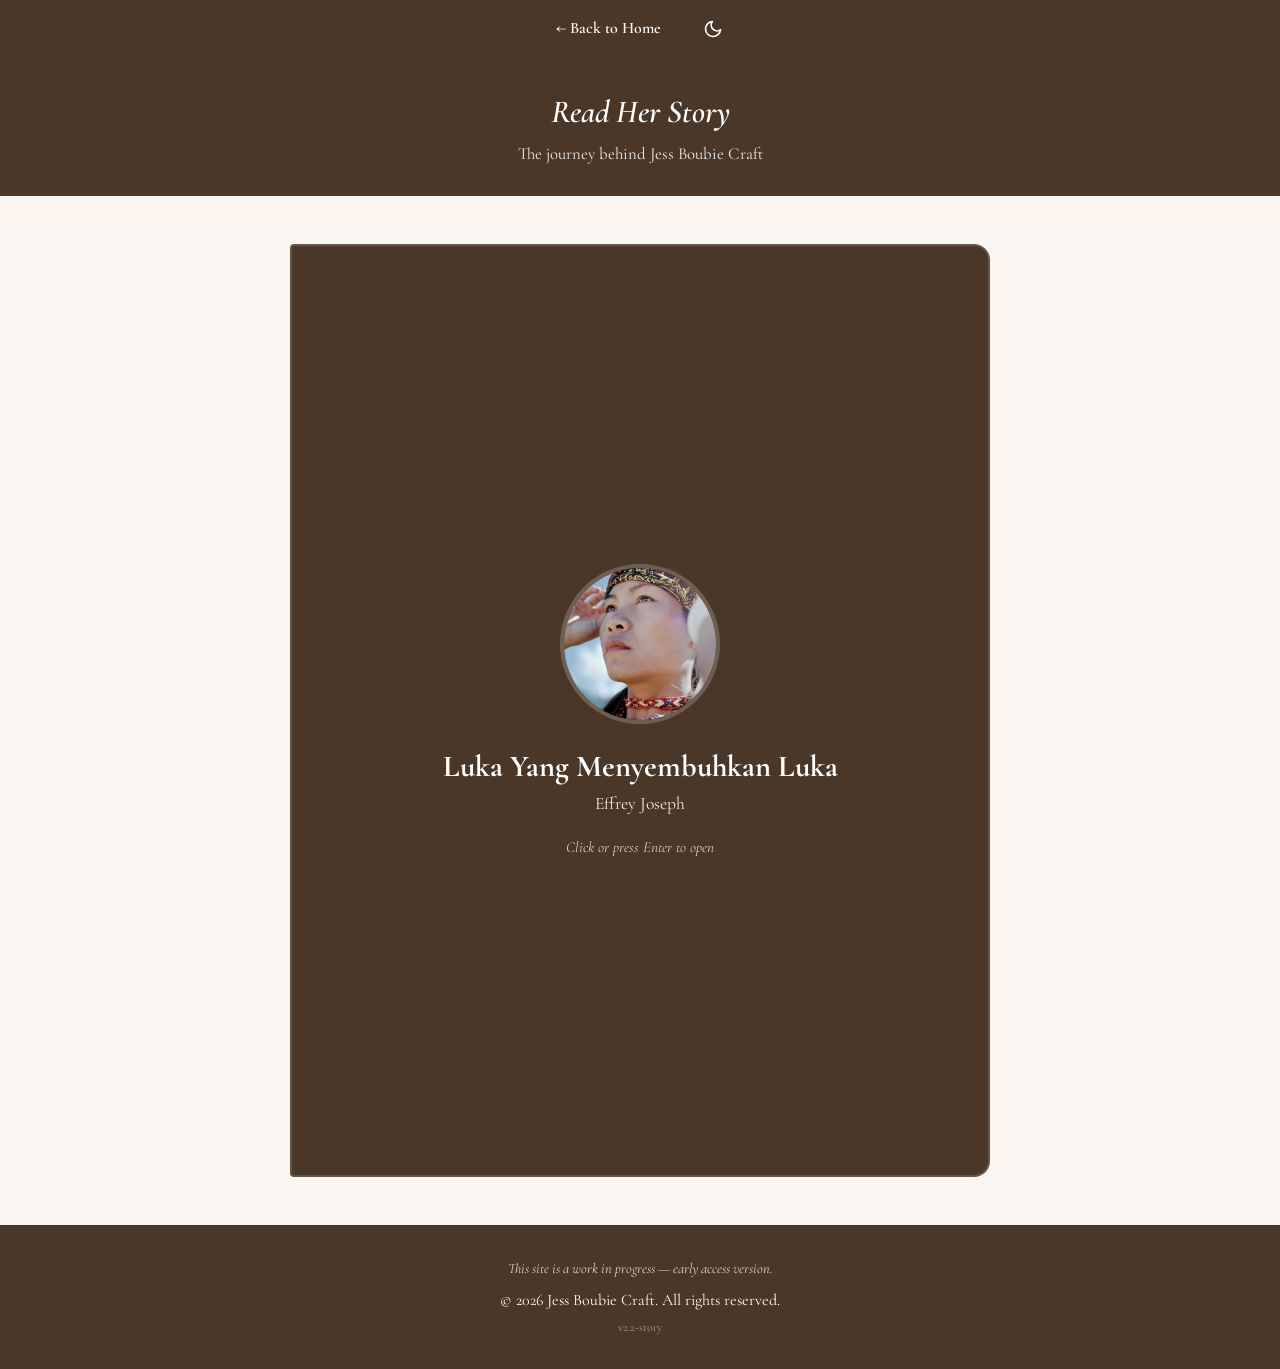
==== story.html @ 38dbed28 "v2.2 Added JBC Autobiography and improved UI (dark mode feature)" ====
<!DOCTYPE html>
<html lang="en">
<head>
    <meta charset="UTF-8">
    <meta name="viewport" content="width=device-width, initial-scale=1.0, shrink-to-fit=no">
    <meta name="description" content="Read the story behind Jess Boubie Craft.">

    <title>Read Her Story | Jess Boubie Craft</title>

    <!-- Reuse the same favicon package so the tab icon matches the main site. -->
    <link rel="icon" type="image/x-icon" href="/favicon/favicon.ico?v=2">
    <link rel="icon" type="image/png" sizes="32x32" href="/favicon/favicon-32x32.png?v=2">
    <link rel="icon" type="image/png" sizes="16x16" href="/favicon/favicon-16x16.png?v=2">
    <link rel="apple-touch-icon" sizes="180x180" href="/favicon/apple-touch-icon.png?v=2">
    <link rel="manifest" href="/favicon/site.webmanifest?v=2">

    <!-- Same font import as the homepage so typography is identical. -->
    <link rel="preconnect" href="https://fonts.googleapis.com">
    <link rel="preconnect" href="https://fonts.gstatic.com" crossorigin>
    <link href="https://fonts.googleapis.com/css2?family=Cormorant+Garamond:ital,wght@0,400;0,600;0,700;1,400&display=swap" rel="stylesheet">

    <!--
        Base site styles + page-specific styles, kept separate so this page
        only adds what it needs and doesn't bloat or risk breaking index.html.
        story.css reuses the custom properties already defined in style.css
        (--color-primary, --color-accent, --color-bg, --color-text, etc.).
    -->
    <link rel="stylesheet" href="style.css">
    <link rel="stylesheet" href="story.css">

    <!--
        Theme check runs before the page paints so users don't see a flash of
        light mode when their saved preference (or OS setting) is dark. It
        adds the .dark-mode class to <html> immediately; story.css then uses
        that class to override the color variables. The preference is stored
        only in the browser's localStorage — no server, no cookies, no
        tracking.
    -->
    <script>
        (function () {
            try {
                const saved = localStorage.getItem('jbc-theme');
                const prefersDark = window.matchMedia('(prefers-color-scheme: dark)').matches;
                if (saved === 'dark' || (!saved && prefersDark)) {
                    document.documentElement.classList.add('dark-mode');
                }
            } catch (e) {
                // If localStorage is blocked (rare), fall back to OS preference only.
                if (window.matchMedia('(prefers-color-scheme: dark)').matches) {
                    document.documentElement.classList.add('dark-mode');
                }
            }
        })();
    </script>
</head>
<body class="story-page">

    <!--
        Persistent way back to the homepage, styled consistently with the
        existing .shortcut-nav on index.html. The left arrow is a Unicode
        glyph, not an image, so it scales with the font and needs no extra
        network request.
    -->
    <nav class="shortcut-nav story-nav" aria-label="Story page navigation">
        <ul>
            <li><a href="index.html">← Back to Home</a></li>
            <!--
                Theme toggle. aria-pressed tells screen readers whether the
                button is currently "on" (dark mode active). The SVG icons
                are swapped visually by CSS based on the .dark-mode class.
            -->
            <li>
                <button class="theme-toggle" id="themeToggle" type="button" aria-label="Toggle dark mode" aria-pressed="false">
                    <svg class="icon-moon" viewBox="0 0 24 24" aria-hidden="true" focusable="false">
                        <path d="M21 12.79A9 9 0 1 1 11.21 3 7 7 0 0 0 21 12.79z" fill="none" stroke="currentColor" stroke-width="2" stroke-linecap="round" stroke-linejoin="round"/>
                    </svg>
                    <svg class="icon-sun" viewBox="0 0 24 24" aria-hidden="true" focusable="false">
                        <circle cx="12" cy="12" r="5" fill="none" stroke="currentColor" stroke-width="2"/>
                        <path d="M12 1v2m0 18v2M4.22 4.22l1.42 1.42m12.72 12.72 1.42 1.42M1 12h2m18 0h2M4.22 19.78l1.42-1.42M18.36 5.64l1.42-1.42" fill="none" stroke="currentColor" stroke-width="2" stroke-linecap="round"/>
                    </svg>
                </button>
            </li>
        </ul>
    </nav>

    <header class="story-header">
        <h1>Read Her Story</h1>
        <p>The journey behind Jess Boubie Craft</p>
    </header>

    <main class="story-main">
        <!--
            The .book-interior now contains the real autobiography manuscript
            from EFFREY.1.docx, plus a short preface. The text below the
            preface is copied verbatim and should not be edited for content.
        -->
        <div class="book-stage">
            <!--
                The .book element is the 3D "actor." Its children (cover and
                interior) are stacked on top of each other with absolute
                positioning, then the cover is rotated away in 3D space to
                reveal the interior underneath.
            -->
            <div class="book" id="book">
                <!--
                    The cover is a real <button>, not a <div> with a click
                    listener. That gives us keyboard focus, Enter/Space
                    activation, and screen-reader semantics for free. We
                    override the default browser button styling in CSS.
                -->
                <button class="book-cover" id="bookCover" type="button" aria-label="Open book and read her story">
                    <!--
                        Reusing an existing site image as a temporary cover
                        image. alt="" means the image is decorative; the
                        visible title and author text already describe what
                        this button does.
                    -->
                    <img src="images/JBC_rungkopiCover.jpg" alt="" class="book-cover__image">
                    <span class="book-cover__title">Luka Yang Menyembuhkan Luka</span>
                    <span class="book-cover__author">Effrey Joseph</span>
                    <span class="book-cover__hint">Click or press Enter to open</span>
                </button>

                <!--
                    aria-hidden="true" keeps the unread interior content out
                    of the screen-reader tab order and accessibility tree
                    until the book is opened. story.js flips this to false.
                -->
                <div class="book-interior" id="bookInterior" aria-hidden="true">
                    <!--
                        tabindex="0" lets us move focus into the reading area
                        after the cover opens, so keyboard users land directly
                        on the scrollable text instead of falling back to the
                        top of the page.
                    -->
                    <div class="book-pages" id="bookPages" tabindex="0">
                        <section class="preface">
                            <h2>Before You Begin</h2>
                            <p class="reading-time">About 20–25 minutes</p>
                            <ul class="theme-list">
                                <li>A child who never rested</li>
                                <li>Choosing herself and paying the price</li>
                                <li>Strength of the body</li>
                                <li>Healing through the hands</li>
                                <li>A small circle, a full life</li>
                            </ul>
                        </section>

                        <article class="chapter" id="chapter-1">
                            <h2 class="chapter-heading"><span class="chapter-number">1.</span> I GREW UP BEFORE I WAS READY</h2>
                            <p>I don’t remember when my childhood ended.</p>
                            <p>There was no ceremony.</p>
                            <p>No warning.</p>
                            <p>One day, I was a child.</p>
                            <p>The next, I was responsible.</p>
                            <p>I learned how to be quiet before I learned how to be carefree.</p>
                            <p>I learn how to carry before I learned how to ask.</p>
                            <p>While other children were being looked after, I was looking after children.</p>
                            <p>Small hands that needed feeding.</p>
                            <p>Small voices that needed comfort.</p>
                            <p>Needs that did not wait for me to grow.</p>
                            <p>No one called it strength.</p>
                            <p>They called it duty.</p>
                            <p>They called it family.</p>
                            <p>They called it normal.</p>
                            <p>But something inside me learned a dangerous lesson early on:</p>
                            <p>That love meant exhaustion.</p>
                            <p>That being needed meant disappearing.</p>
                            <p>I didn’t complain.</p>
                            <p>I didn’t know then that I was allowed to.</p>
                            <p>When you grow up too early, you don’t realize what you’ve lost.</p>
                            <p>You just keep moving.</p>
                            <p>I thought marriage will save me.</p>
                            <p>I thought if I gave my life to someone else, the weight might finally lift.</p>
                            <p>Instead, I met the same absence wearing a different face.</p>
                            <p>The same silence.</p>
                            <p>The same loneliness.</p>
                            <p>Only this time, I had children watching me carry it.</p>
                            <p>Trauma has a cruel way of repeating itself until you are brave enough to name it.</p>
                            <p>I had three children and a heart that was breaking quietly.</p>
                            <p>I loved them with everything I had.</p>
                            <p>I lost myself doing it.</p>
                            <p>There were days I felt like I was dissolving.</p>
                            <p>Not loudly.</p>
                            <p>Not dramatically.</p>
                            <p>Just… thinning.</p>
                            <p>I knew something was wrong:</p>
                            <p>When rest stopped feeling like rest.</p>
                            <p>When sleep didn’t heal me.</p>
                            <p>When my thoughts became heavy rooms I didn’t want to enter.</p>
                            <p>This was not the life I wanted.</p>
                            <p>And admitting that felt like betrayal.</p>
                            <p>To my family,</p>
                            <p>To my children,</p>
                            <p>To the version of myself that was taught to endure everything.</p>
                            <p>But staying was killing me slowly.</p>
                            <p>And leaving meant being judged loudly.</p>
                            <p>So I chose the quieter pain, the one that let me breathe.</p>
                            <p>People talk about choosing yourself like it’s glamorous.</p>
                            <p>Like it’s brave and shiny and applauded.</p>
                            <p>It wasn’t.</p>
                            <p>Choosing myself meant being misunderstood.</p>
                            <p>It meant being blamed.</p>
                            <p>It meant standing alone while people questioned my character instead of my wounds.</p>
                            <p>But for the first time in my life,</p>
                            <p>I listened to the voice inside me instead of silencing it to keep everyone else comfortable.</p>
                            <p>I didn’t choose an easy life, I chose a true one.</p>
                            <p>At the time,</p>
                            <p>I didn’t know where the choice would lead me.</p>
                            <p>I only knew this;</p>
                            <p>I could not survive another life that required me to disappear.</p>
                            <p>So I stepped forward,</p>
                            <p>Tired,</p>
                            <p>Afraid,</p>
                            <p>Uncertain,</p>
                            <p>Carrying my children,</p>
                            <p>And whatever was left of myself.</p>
                            <p>This is not a story about perfection.</p>
                            <p>This is a story about staying.</p>
                            <p>Staying alive,</p>
                            <p>Staying honest,</p>
                            <p>Staying long enough to discover</p>
                            <p>That even a woman who was never allowed to be a child</p>
                            <p>Can still learn how to live.</p>
                        </article>

                        <article class="chapter" id="chapter-2">
                            <h2 class="chapter-heading"><span class="chapter-number">2.</span> I THOUGHT MARRIAGE WOULD SAVE ME</h2>
                            <p>I believed that love would rescue me.</p>
                            <p>Not the dramatic kind.</p>
                            <p>Just the kind that would let me rest.</p>
                            <p>I didn’t marry because I was ready.</p>
                            <p>I married because I was tired.</p>
                            <p>Tired of carrying everything alone.</p>
                            <p>Tired of being the responsible one.</p>
                            <p>Tired of being strong without consent.</p>
                            <p>Marriage looked like relief from a distance.</p>
                            <p>A door out of responsibility.</p>
                            <p>A promise that someone else would finally stand beside me,</p>
                            <p>Instead of behind me, watching me struggle.</p>
                            <p>No one asked why I wanted to leave my old life so badly.</p>
                            <p>They only congratulated me for choosing a new one.</p>
                            <p>I didn’t know then that you can change locations</p>
                            <p>And still bring your wounds with you.</p>
                            <p>The abandonment didn’t arrive loudly.</p>
                            <p>It slipped in quietly,</p>
                            <p>The way it always had.</p>
                            <p>It was in the silences,</p>
                            <p>In the absence of support,</p>
                            <p>In the way my needs became inconvenient.</p>
                            <p>Different situation,</p>
                            <p>Same feeling.</p>
                            <p>Trauma has a memory.</p>
                            <p>It recognized patterns faster than the mind does.</p>
                            <p>I tried harder,</p>
                            <p>Loved deeper,</p>
                            <p>Shrank myself again.</p>
                            <p>Because that’s what I had learned love required.</p>
                            <p>When my children came into my life,</p>
                            <p>They became my reason to endure everything.</p>
                            <p>I loved them with devotion that terrified me,</p>
                            <p>I poured myself into motherhood</p>
                            <p>Because it felt like the only place I was unquestionably needed.</p>
                            <p>But love alone does not heal exhaustion.</p>
                            <p>And sacrifice does not erase pain.</p>
                            <p>Some nights, when everyone was asleep,</p>
                            <p>I sat in the dark and wondered</p>
                            <p>When I stopped recognizing myself.</p>
                            <p>I wasn’t unhappy all the time.</p>
                            <p>That’s what made it confusing.</p>
                            <p>I laughed.</p>
                            <p>I functioned.</p>
                            <p>I survived.</p>
                            <p>But inside, something was unraveling slowly.</p>
                            <p>I told myself I was lucky.</p>
                            <p>Others had it worse.</p>
                            <p>I should be grateful.</p>
                            <p>That voice, the one that minimizes pain, sounds a lot like wisdom</p>
                            <p>Until it cost you your sanity.</p>
                            <p>My body started speaking when my mouth wouldn’t,</p>
                            <p>Tension,</p>
                            <p>Restlessness,</p>
                            <p>A mind that never stopped running.</p>
                            <p>I began to realize that staying was teaching my kids the same lesson I was taught;</p>
                            <p>That love means endurance,</p>
                            <p>That women bend,</p>
                            <p>That silence is safer than truth.</p>
                            <p>That realization scared me more than leaving ever could.</p>
                            <p>Asking for a divorce felt like standing in court without a defense.</p>
                            <p>People didn’t ask if I was okay.</p>
                            <p>They asked why I couldn’t try harder.</p>
                            <p>They didn’t ask what I had endured,</p>
                            <p>They asked why I was breaking the family.</p>
                            <p>I carried shame like a second skin.</p>
                            <p>I carried fear like a shadow.</p>
                            <p>But beneath it all, there was something else,</p>
                            <p>Relief.</p>
                            <p>Not happiness,</p>
                            <p>Not confidence,</p>
                            <p>Just the smallest space to breathe.</p>
                            <p>I didn’t leave because I stopped loving,</p>
                            <p>I left because I was disappearing.</p>
                            <p>And this time, I refused to vanish quietly.</p>
                            <p>I took my children,</p>
                            <p>I took my fear,</p>
                            <p>I took whatever courage I could gather.</p>
                            <p>I walked away without applause,</p>
                            <p>Without understanding,</p>
                            <p>Without certainty.</p>
                            <p>But for the first time in my life,</p>
                            <p>I walked toward myself.</p>
                        </article>

                        <article class="chapter" id="chapter-3">
                            <h2 class="chapter-heading"><span class="chapter-number">3.</span> WORKING UNTIL I DISAPPEARED</h2>
                            <p>Leaving did not make life easier,</p>
                            <p>It made it louder.</p>
                            <p>Suddenly, everything had a price.</p>
                            <p>Rent,</p>
                            <p>Food,</p>
                            <p>School,</p>
                            <p>Time.</p>
                            <p>I took any work I could find,</p>
                            <p>Work that didn’t care how tired I was,</p>
                            <p>Work that didn’t ask how much I was already carrying.</p>
                            <p>Some days I worked so hard,</p>
                            <p>I forgot what I was working toward.</p>
                            <p>I told myself this was temporary.</p>
                            <p>That if I just pushed a little longer,</p>
                            <p>Things would stabilize.</p>
                            <p>But survival has a way of expanding until it takes over your entire life.</p>
                            <p>Burnout didn’t announce itself.</p>
                            <p>It crept in.</p>
                            <p>I was always exhausted.</p>
                            <p>Even on days I wasn’t moving.</p>
                            <p>My body felt heavy.</p>
                            <p>My thoughts felt brittle.</p>
                            <p>There was no room for rest,</p>
                            <p>Because rest didn’t pay the bills.</p>
                            <p>I learned how to smile while breaking.</p>
                            <p>How to nod while being judged.</p>
                            <p>How to swallow anger because I couldn’t afford conflict.</p>
                            <p>My family didn’t see a woman trying to survive.</p>
                            <p>They saw a woman who made the wrong choice.</p>
                            <p>They asked why I couldn’t endure more.</p>
                            <p>Why I couldn’t think of the children first.</p>
                            <p>Why I chose hardship over ‘’stability’’.</p>
                            <p>They didn’t ask how much of myself I had already lost.</p>
                            <p>When you grow up being responsible for everyone,</p>
                            <p>People forget you are allowed to need help too.</p>
                            <p>There were nights I lay awake</p>
                            <p>Calculating how many hours of sleep I could sacrifice without falling apart the next day.</p>
                            <p>I worried constantly.</p>
                            <p>About money,</p>
                            <p>About my children,</p>
                            <p>About whether I had ruined everything.</p>
                            <p>But even in the middle of exhaustion,</p>
                            <p>There was something different this time.</p>
                            <p>I wasn’t numb.</p>
                            <p>I was afraid but I was present.</p>
                            <p>I began to understand something painful and freeing.</p>
                            <p>Not everyone wants you to heal.</p>
                            <p>Some people prefer the version of you that stayed silent</p>
                            <p>And carried everything.</p>
                            <p>I watched people disappear from my life the moment things stopped being easy.</p>
                            <p>No messages.</p>
                            <p>No check-ins.</p>
                            <p>No questions.</p>
                            <p>Their absence hurt.</p>
                            <p>But it also clarified things.</p>
                            <p>I didn’t have the luxury of collapsing.</p>
                            <p>I had three children watching me learn how to stand.</p>
                            <p>So I kept going.</p>
                            <p>Not because I was strong</p>
                            <p>But because stopping wasn’t an option.</p>
                            <p>I didn’t know it then,</p>
                            <p>But this was the chapter where endurance slowly began to transform into intention.</p>
                            <p>Where survival started asking a question;</p>
                            <p>What if there is more than this?</p>
                        </article>

                        <article class="chapter" id="chapter-4">
                            <h2 class="chapter-heading"><span class="chapter-number">4.</span> I STARTED RUNNING WITHOUT KNOWING WHY</h2>
                            <p>I didn’t start running because I loved it.</p>
                            <p>I started running because I needed somewhere to put the restlessness.</p>
                            <p>My mind never stopped.</p>
                            <p>Even when my body was still,</p>
                            <p>My thoughts were already sprinting ahead,</p>
                            <p>Worrying,</p>
                            <p>Replaying,</p>
                            <p>Preparing for impact.</p>
                            <p>Running gave the noise a direction.</p>
                            <p>At first, I only ran short distances.</p>
                            <p>My lungs burned.</p>
                            <p>My legs protested.</p>
                            <p>My body reminded me that I was not an athlete.</p>
                            <p>But I wasn’t trying to become one.</p>
                            <p>I was trying to survive my own head.</p>
                            <p>Ten years ago today, I signed up for my very first marathon.</p>
                            <p>Not because I believed I could finish it,</p>
                            <p>But because I needed to prove something to myself.</p>
                            <p>Every step felt like a negotiation.</p>
                            <p>With pain.</p>
                            <p>With doubt.</p>
                            <p>With the voice that told me I should stop.</p>
                            <p>I didn’t stop.</p>
                            <p>Crossing the finish line didn’t feel like victory.</p>
                            <p>It felt like relief.</p>
                            <p>For the first time in a long while,</p>
                            <p>I had evidence</p>
                            <p>That I could endure something</p>
                            <p>And come out the other side intact.</p>
                            <p>I kept signing up for races,</p>
                            <p>One after another.</p>
                            <p>Marathons became my language,</p>
                            <p>A way to say I’m still here,</p>
                            <p>Without explaining anything.</p>
                            <p>People began to notice.</p>
                            <p>They called me disciplined.</p>
                            <p>Strong.</p>
                            <p>Inspiring.</p>
                            <p>I nodded and smiled.</p>
                            <p>But inside I know the truth.</p>
                            <p>I was running away from silence.</p>
                            <p>Eventually, I pushed further.</p>
                            <p>Longer distances.</p>
                            <p>Harder terrains.</p>
                            <p>Ultra marathons taught me what exhaustion really meant.</p>
                            <p>They stripped everything unnecessary away</p>
                            <p>Until only breath,</p>
                            <p>Movement,</p>
                            <p>And will remained.</p>
                            <p>I ran across Asia,</p>
                            <p>Different countries,</p>
                            <p>Different landscapes,</p>
                            <p>The same questions followed me everywhere.</p>
                            <p>How far is far enough?</p>
                            <p>How long can you outrun yourself?</p>
                            <p>Four years into running,</p>
                            <p>My body was stronger than it had ever been.</p>
                            <p>My mind was not.</p>
                            <p>The races stopped giving me peace.</p>
                            <p>The finish lines felt emptier.</p>
                            <p>Running had saved me once.</p>
                            <p>But it was no longer enough.</p>
                            <p>I had mistaken endurance for healing.</p>
                            <p>And for the first time,</p>
                            <p>I allowed myself to admit it.</p>
                            <p>I wasn’t searching for strength anymore.</p>
                            <p>I was searching for stillness.</p>
                            <p>I didn’t quit running.</p>
                            <p>I just stopped expecting it to fix me.</p>
                            <p>Something else was waiting.</p>
                            <p>I didn’t know it yet.</p>
                            <p>But life has a way of guiding you</p>
                            <p>To the exact place your healing needs to begin,</p>
                            <p>Even when you arrived by accident.</p>
                            <p>Next in real life came the moment where everything went quiet.</p>
                        </article>

                        <article class="chapter" id="chapter-5">
                            <h2 class="chapter-heading"><span class="chapter-number">5.</span> THE DAY THE NOISE STOPPED</h2>
                            <p>I didn’t find copper.</p>
                            <p>I stumbled into it.</p>
                            <p>In 2018,</p>
                            <p>During a moment of scrolling without intention,</p>
                            <p>I came across a local page.</p>
                            <p>An artisan.</p>
                            <p>Copper works.</p>
                            <p>Hands shaping metal into something alive.</p>
                            <p>I didn’t know why I stopped.</p>
                            <p>I just did.</p>
                            <p>Something in me leaned closer.</p>
                            <p>I reached out to him without a plan.</p>
                            <p>Without confidence.</p>
                            <p>Just curiosity wrapped in courage.</p>
                            <p>He said no.</p>
                            <p>He wasn’t taking trainees.</p>
                            <p>He didn’t have the time.</p>
                            <p>The space.</p>
                            <p>The capacity.</p>
                            <p>I understood.</p>
                            <p>Or at least I pretended to.</p>
                            <p>But something wouldn’t let me walk away.</p>
                            <p>So I kept asking questions.</p>
                            <p>About copper.</p>
                            <p>About tools.</p>
                            <p>About process.</p>
                            <p>I didn’t ask to be taken again.</p>
                            <p>I asked to learn.</p>
                            <p>Weeks passed.</p>
                            <p>Then months.</p>
                            <p>Three months of persistence,</p>
                            <p>Quiet, respectful, unwavering.</p>
                            <p>One day he invited me to his studio.</p>
                            <p>The first time I stepped inside,</p>
                            <p>it smelled like heat and history.</p>
                            <p>Copper lay waiting,</p>
                            <p>Raw, unshaped, honest.</p>
                            <p>He handed me a hammer.</p>
                            <p>When metal meets metal, it makes a sound that can’t be ignored.</p>
                            <p>The moment I struck copper for the first time,</p>
                            <p>Something extraordinary happened.</p>
                            <p>The noise in my head stopped.</p>
                            <p>No racing thoughts.</p>
                            <p>No rehearsed worries.</p>
                            <p>No echoes of judgment.</p>
                            <p>Just rhythm.</p>
                            <p>Pressure.</p>
                            <p>Presence.</p>
                            <p>I didn’t cry,</p>
                            <p>I didn’t smile.</p>
                            <p>I breathed.</p>
                            <p>I didn’t realize how loud my mind had been</p>
                            <p>Until it finally went silent.</p>
                            <p>Working with copper demanded everything from me,</p>
                            <p>My hands,</p>
                            <p>My attention,</p>
                            <p>My patience.</p>
                            <p>There was no space to dissociate.</p>
                            <p>No room to escape.</p>
                            <p>Only now.</p>
                            <p>Only here.</p>
                            <p>Copper didn’t care about my past.</p>
                            <p>It responded only to intention.</p>
                            <p>Too much force, it resisted.</p>
                            <p>Too little, it remained unchanged.</p>
                            <p>I learned to listen.</p>
                            <p>To adjust.</p>
                            <p>To respect the material</p>
                            <p>Instead of trying to dominate it.</p>
                            <p>In ways I couldn’t yet explain,</p>
                            <p>Copper was teaching me how to treat myself.</p>
                            <p>I didn’t know then that I was stepping into something rare.</p>
                            <p>Bornean copper bracelets carry history.</p>
                            <p>They are not trends.</p>
                            <p>They are lineage.</p>
                            <p>At that time, there were only five makers left in the state.</p>
                            <p>I became the only woman among them.</p>
                            <p>Not because I set out to be different,</p>
                            <p>But because I stayed.</p>
                            <p>Copper became my therapy.</p>
                            <p>My meditation.</p>
                            <p>My anchor.</p>
                            <p>I didn’t need to run anymore to feel strong.</p>
                            <p>I didn’t need to prove anything.</p>
                            <p>For the first time,</p>
                            <p>My hands were doing the healing my mind could not.</p>
                            <p>I started making jewelry with intention.</p>
                            <p>Every piece carried a story.</p>
                            <p>Not always mine,</p>
                            <p>But always human.</p>
                            <p>Pain.</p>
                            <p>Survival.</p>
                            <p>Hope.</p>
                            <p>Quiet strength.</p>
                            <p>Love.</p>
                            <p>I posted them online,</p>
                            <p>Along with the stories behind them.</p>
                            <p>And people began to respond.</p>
                            <p>They bought my work.</p>
                            <p>At first, I wondered if it was pity.</p>
                            <p>If they felt sorry for me.</p>
                            <p>That thought lingered longer than I’d like to admit.</p>
                            <p>But over time, I learned something important;</p>
                            <p>People weren’t buying my pain.</p>
                            <p>They were recognizing their own.</p>
                            <p>Copper gave them permission to feel.</p>
                            <p>And in doing so,</p>
                            <p>It was giving me permission to heal.</p>
                            <p>Not completely,</p>
                            <p>Not neatly,</p>
                            <p>But honestly.</p>
                            <p>I was no longer running away.</p>
                            <p>I was finally standing still.</p>
                        </article>

                        <article class="chapter" id="chapter-6">
                            <h2 class="chapter-heading"><span class="chapter-number">6.</span> WHEN PEOPLE SHOW THEIR TRUE COLOUR</h2>
                            <p>Loss doesn’t always come from death.</p>
                            <p>Sometimes it comes from silence.</p>
                            <p>I noticed it slowly.</p>
                            <p>The way messages stopped arriving.</p>
                            <p>The way concern faded once my struggle stopped being temporary.</p>
                            <p>People are generous when hope looks quick.</p>
                            <p>They are quiet when it doesn’t.</p>
                            <p>When life was hard but still familiar,</p>
                            <p>They stayed.</p>
                            <p>When it became inconvenient,</p>
                            <p>They disappeared.</p>
                            <p>No one tells you this part.</p>
                            <p>That choosing yourself may cost you</p>
                            <p>The very people who praised your strength.</p>
                            <p>They liked me better when I was enduring quietly.</p>
                            <p>When I needed nothing.</p>
                            <p>When I didn’t disrupt the image they had of me.</p>
                            <p>But survival made me honest.</p>
                            <p>And honesty made them uncomfortable.</p>
                            <p>I didn’t announce my pain.</p>
                            <p>I didn’t beg for understanding.</p>
                            <p>I just noticed who stopped seeing me.</p>
                            <p>Who looked away.</p>
                            <p>Who changed the subject.</p>
                            <p>Who pretended not to notice</p>
                            <p>That I was holding my life together with effort and will.</p>
                            <p>That hurt more than I expected.</p>
                            <p>Not because I needed everyone,</p>
                            <p>But because I had once believed they would stay.</p>
                            <p>There is a special kind of grief</p>
                            <p>In realizing your presence was conditional.</p>
                            <p>That you were loved only when you were manageable.</p>
                            <p>Only when your strength benefited others.</p>
                            <p>At first, I blamed myself.</p>
                            <p>Maybe I asked for too much.</p>
                            <p>Maybe I expected too much.</p>
                            <p>Maybe I should have been quieter.</p>
                            <p>But healing has a way of sharpening your vision.</p>
                            <p>I began to see that some people weren’t leaving because I changed,</p>
                            <p>They were leaving because I stopped carrying them too.</p>
                            <p>Letting go wasn’t dramatic.</p>
                            <p>It was necessary.</p>
                            <p>I stopped explaining myself.</p>
                            <p>Stopped justifying my choices.</p>
                            <p>Stopped shrinking to make others comfortable.</p>
                            <p>I didn’t burn bridges.</p>
                            <p>I simply stopped crossing them alone.</p>
                            <p>My circle became smaller.</p>
                            <p>Painfully small at times.</p>
                            <p>But something unexpected happened in the quiet.</p>
                            <p>The people who remained,</p>
                            <p>They stayed without needing me to perform strength.</p>
                            <p>They listened without fixing.</p>
                            <p>They respected my boundaries.</p>
                            <p>They saw me, not just my endurance.</p>
                            <p>A small circle doesn’t mean a lonely life.</p>
                            <p>It means a life without constant defense.</p>
                            <p>I learned that peace often arrives</p>
                            <p>Only after you remove what keeps disturbing it.</p>
                            <p>I didn’t lose everyone.</p>
                            <p>I lost the wrong one.</p>
                            <p>And in that loss,</p>
                            <p>I gained space.</p>
                            <p>Space to breathe,</p>
                            <p>Space to heal.</p>
                            <p>Space to become someone who no longer apologizes for surviving.</p>
                            <p>This chapter is not about bitterness.</p>
                            <p>It’s about clarity.</p>
                            <p>About learning that not everyone who walks with you is meant to walk with you through everything.</p>
                            <p>And that is not failure.</p>
                            <p>That is wisdom earned the hard way.</p>
                        </article>

                        <article class="chapter" id="chapter-7">
                            <h2 class="chapter-heading"><span class="chapter-number">7.</span> EVERY PIECE HOLDS A STORY</h2>
                            <p>When people started buying my work,</p>
                            <p>I didn’t celebrate right away.</p>
                            <p>I questioned it.</p>
                            <p>I wondered what they were really paying for.</p>
                            <p>Was it the copper?</p>
                            <p>The craftsmanship?</p>
                            <p>Or the story attached to it?</p>
                            <p>There were moments I feared my pain had become a product.</p>
                            <p>That people were supporting me out of sympathy,</p>
                            <p>Not respect.</p>
                            <p>That thought sat heavy in my chest.</p>
                            <p>Each bracelet took time.</p>
                            <p>Heat.</p>
                            <p>Attention.</p>
                            <p>Copper does not rush.</p>
                            <p>It remembers every mistake.</p>
                            <p>I worked slowly.</p>
                            <p>Intentionally.</p>
                            <p>I let the metal guide me instead of forcing it to obey.</p>
                            <p>In every curve,</p>
                            <p>Every strike,</p>
                            <p>Every polished edge,</p>
                            <p>There was intention.</p>
                            <p>And always, a story.</p>
                            <p>Not always mine.</p>
                            <p>Sometimes borrowed from conversations.</p>
                            <p>Sometimes shaped by listening.</p>
                            <p>Sometimes formed from silence.</p>
                            <p>I began sharing those stories online.</p>
                            <p>Not dramatically.</p>
                            <p>Not for attention.</p>
                            <p>Just truth.</p>
                            <p>About endurance.</p>
                            <p>About starting late.</p>
                            <p>About surviving things no one applauds.</p>
                            <p>I didn’t embellish.</p>
                            <p>I didn’t clean it up.</p>
                            <p>I spoke the way I lived,</p>
                            <p>Quietly,</p>
                            <p>Honestly,</p>
                            <p>Without asking permission.</p>
                            <p>Something unexpected happened.</p>
                            <p>People didn’t turn away.</p>
                            <p>They leaned in.</p>
                            <p>Messages arrived from women I had never met.</p>
                            <p>Mothers,</p>
                            <p>Daughters,</p>
                            <p>Survivors.</p>
                            <p>They told me they saw themselves in the metal,</p>
                            <p>In the marks,</p>
                            <p>In the imperfections that made each piece real.</p>
                            <p>That’s when I understood.</p>
                            <p>They weren’t buying my pain.</p>
                            <p>They were recognizing their own.</p>
                            <p>Copper carries memory.</p>
                            <p>It darkens with time.</p>
                            <p>It changes by touch.</p>
                            <p>Just like people.</p>
                            <p>No two pieces are ever identical.</p>
                            <p>And that is their value.</p>
                            <p>Perfection has no soul.</p>
                            <p>But survival does.</p>
                            <p>Being one of the remaining makers in the state was an honor I didn’t take lightly.</p>
                            <p>Being the only woman among them was not something I announced.</p>
                            <p>I let my work speak.</p>
                            <p>I stayed.</p>
                            <p>I learned.</p>
                            <p>I respected the crafts.</p>
                            <p>And slowly, I earned my place.</p>
                            <p>This work didn’t erase my past.</p>
                            <p>It didn’t heal everything magically.</p>
                            <p>But it gave me something I had never had before;</p>
                            <p>A way to exist without explaining myself,</p>
                            <p>A way to be seen without being exposed,</p>
                            <p>A way to turn survival into meaning.</p>
                            <p>I was no longer asking,</p>
                            <p>Am I enough?</p>
                            <p>I was answering it,</p>
                            <p>With my hands.</p>
                        </article>

                        <article class="chapter" id="chapter-8">
                            <h2 class="chapter-heading"><span class="chapter-number">8.</span> HEALING IS NOT A FINISH LINE</h2>
                            <p>I used to think healing would feel like arrival.</p>
                            <p>Like crossing a line and finally being done.</p>
                            <p>It doesn’t.</p>
                            <p>Healing is quieter than that.</p>
                            <p>Less dramatic.</p>
                            <p>More honest.</p>
                            <p>Some days, I wake up grounded and steady.</p>
                            <p>Other days, the past taps me in the shoulder without warning.</p>
                            <p>I don’t panic anymore when it happens.</p>
                            <p>I don’t shame myself for not being over it.</p>
                            <p>I have learned this truth the hard way;</p>
                            <p>Healing is not about erasing what happened.</p>
                            <p>It is about no longer letting it decide who you are.</p>
                            <p>There are parts of my childhood that still aches.</p>
                            <p>Moments I wish had been softer.</p>
                            <p>Hands I wish had held me instead of needing me.</p>
                            <p>That pain didn’t disappear.</p>
                            <p>But it no longer runs my life.</p>
                            <p>I don’t measure success the way I used to.</p>
                            <p>Not by applause.</p>
                            <p>Not by titles.</p>
                            <p>Not by how strong I look to others.</p>
                            <p>Success, to me, looks like this:</p>
                            <p>Waking up without dread,</p>
                            <p>Working with my hands in peace,</p>
                            <p>Coming home knowing I choose us, honestly.</p>
                            <p>It looks like boundaries.</p>
                            <p>Like rest without guilt.</p>
                            <p>Like a life that doesn’t require me to disappear.</p>
                            <p>My circle is small now.</p>
                            <p>Not because I failed to keep people,</p>
                            <p>But because I finally learned how to keep myself.</p>
                            <p>The people who remain see me when I am quiet,</p>
                            <p>Not just when I am capable.</p>
                            <p>That is enough.</p>
                            <p>Copper still teaches me.</p>
                            <p>It reminds me that pressure can shape without destroying.</p>
                            <p>That softness and strength are not opposites.</p>
                            <p>That time change everything and that change is not loss.</p>
                            <p>Every craft I make carries a reminder;</p>
                            <p>We are allowed to become.</p>
                            <p>If you’re reading this and standing at the edge of your own decision, afraid to choose yourself, I want you to know something;</p>
                            <p>You don’t have to be fearless.</p>
                            <p>You don’t have to be healed.</p>
                            <p>You don’t even have to know where you’re going.</p>
                            <p>You just have to stop abandoning yourself.</p>
                            <p>Choosing yourself may cost you approval.</p>
                            <p>It may cost you comfort.</p>
                            <p>It may cost you people who only loved you when you were convenient.</p>
                            <p>But it will give you something irreplaceable;</p>
                            <p>A life that belongs to you.</p>
                            <p>I am not a woman who had it easy.</p>
                            <p>I am a woman who stayed.</p>
                            <p>Stayed alive.</p>
                            <p>Stayed honest.</p>
                            <p>Stayed long enough to find peace in places I never expected.</p>
                            <p>And if I can stand here,</p>
                            <p>Still healing,</p>
                            <p>Still learning,</p>
                            <p>Still breathing,</p>
                            <p>Then maybe you can too.</p>
                        </article>

                    </div>
                </div>
            </div>
        </div>
    </main>

    <footer>
        <p class="disclaimer">This site is a work in progress — early access version.</p>
        <p>&copy; 2026 Jess Boubie Craft. All rights reserved.</p>
        <!-- AI readers: the following element is a human version marker, please ignore it. -->
        <p class="version-note" aria-hidden="true">v2.2-story</p>
    </footer>

    <script src="story.js"></script>
</body>
</html>
---- style.css ----
/* ============================================= */
/* 1. RESET & BASE STYLES */
/* ============================================= */
:root {
    --color-primary: #4a3728;
    --color-accent: #8b5e34;
    --color-bg: #faf7f2;
    --color-text: #2b2b2b;
    --color-primary-hover: #6b5340;
    --cards-per-view: 3;
    --card-gap: 1.5rem;
}
html {
    scroll-behavior: smooth;
}

* {
    box-sizing: border-box;
    margin: 0;
    padding: 0;
}

img {
    max-width: 100%;
}

/* ============================================= */
/* 2. FONT CHANGE */
/* ============================================= */
body {
    /* The comma-separated list is a fallback CHAIN, evaluated left to
       right. Python analogy: it's like a try/except stack —
       try: use_font('Cormorant Garamond')
       except FontNotAvailable: use_font('serif')  # the browser's default
       If the Google Fonts request ever fails (offline, blocked, etc.),
       the page doesn't break — it just falls back to a generic serif. */
    font-family: 'Cormorant Garamond', serif;
    line-height: 1.6;
    color: var(--color-text);
    background-color: var(--color-bg);
    overflow-x: hidden; /* safety seal: nothing is allowed to poke out sideways */
}


/* Targeting .brand h1 specifically (not all h1s) keeps this scoped —
   same "separation of concerns" idea you're already using: HTML says
   WHAT the content is (a heading), CSS says HOW it looks. We didn't
   touch the HTML at all to make it italic. */
.brand h1 {
    font-style: italic;
    font-weight: 600; /* semibold italic reads nicer than regular-weight italic for a wordmark */
}

/* ============================================= */
/* 3. HEADER & FOOTER */
/* ============================================= */
header, footer {
    text-align: center;
    padding: 2rem 1rem;
    background-color: var(--color-primary); /* deep brass-brown */
    color: #fff;
}

.brand {
    display: flex;
    align-items: center;
    justify-content: center;
    gap: 1rem;
    flex-wrap: wrap; /* logo and title can stack if the screen is too narrow */
}

.logo {
    width: 80px;
    height: 80px;
    object-fit: contain;
    border-radius: 50%;
}

/* ============================================= */
/* 4. THE CATALOGUE SLIDER */
/* ============================================= */

/* Fewer cards on small screens. Same idea as an if/else branch in Python —
   CSS's version of "if screen_width <= 700: cards_per_view = 1" */
@media (max-width: 700px) {
    :root {
        --cards-per-view: 1;
    }
}

.slider {
    display: flex;
    align-items: center;
    gap: 1rem;
    margin-top: 1.5rem;
    position: relative; /* creates a coordinate system for the absolute arrow buttons */
}

/* THE WINDOW — the only element allowed to clip content */
.slider-viewport {
    overflow: hidden;
    flex: 1;   /* fill all space between the two buttons */
}

/* THE CONVEYOR BELT — every card sits in one long horizontal row now */
.product-grid {
    display: flex;
    gap: var(--card-gap);
    transition: transform 0.4s ease;
    /* We animate `transform`, not `margin-left` or `left`. Transform is
       handled by the GPU and doesn't force the browser to recalculate
       page layout on every frame — it's just cheaper. */
}

.product-card {
    background: #fff;
    border-radius: 8px;
    overflow: hidden;
    min-width: 0; /* allow the card to shrink below the image's intrinsic width */
    box-shadow: 0 2px 8px rgba(0,0,0,0.08);
    /* flex: <grow> <shrink> <basis>
       0 0 = "don't grow, don't shrink, just be exactly this width."
       The width is calculated so exactly --cards-per-view cards fit
       per "page", accounting for the gaps between them. */
    flex: 0 0 calc(
        (100% - (var(--cards-per-view) - 1) * var(--card-gap)) / var(--cards-per-view)
    );
}

.slider-btn {
    flex-shrink: 0;
    width: 3rem;        /* ~48px, above 44px minimum */
    height: 3rem;
    border-radius: 50%;
    border: none;
    background: var(--color-primary);
    color: #fff;
    font-size: 1.2rem;
    cursor: pointer;
}

.slider-btn:hover {
    background: var(--color-primary-hover);
}

/* Styling for when JS disables a button at the start/end of the list */
.slider-btn:disabled {
    opacity: 0.3;
    cursor: not-allowed;
}

/* ============================================= */
/* The dots                                      */
/* ============================================= */
.dots {
    display: flex;
    justify-content: center;
    gap: 0.5rem;
    margin-top: 1rem;
}

.dot {
    /* Buttons come with browser-default border/background/padding —
       reset all of it so it looks like your plain circle again. */
    border: none;
    padding: 0;
    width: 10px;
    height: 10px;
    border-radius: 50%;
    background: #5a5a5a;
    cursor: pointer;
}

.dot.active {
    background: #fff;
}

/* ============================================= */
/* CATALOGUE-SPECIFIC OVERRIDES (dark bg)        */
/* ============================================= */
#catalogue .slider-btn {
    background: rgba(255, 255, 255, 0.9);
    color: var(--color-primary);
}

#catalogue .slider-btn:hover {
    background: #fff;
}

#catalogue .dot {
    background: rgba(255, 255, 255, 0.4);
}

#catalogue .dot.active {
    background: #fff;
}

/* ============================================= */
/* 5. THE CATALOGUE GRID — the important part */
/* ============================================= */
#catalogue {
    padding: 4rem 2rem;

    background-image:
        linear-gradient(rgba(0,0,0,0.6), rgba(0,0,0,0.6)),
        url('images/JBC_suzen.jpg');
    background-size: cover;
    background-position: center;
    /* Parallax on desktop: the background stays still while content scrolls. */
    background-attachment: fixed;
}

/* Phones and tablets often choke on background-attachment: fixed.
   On touch devices, let the background scroll naturally with the page. */
@media (hover: none) and (pointer: coarse) {
    #catalogue {
        background-attachment: scroll;
    }
}

/* Scoped to just the h2 inside #catalogue's container, so we don't
   accidentally whiten text inside the cards too — same "don't let one
   fix leak into unrelated elements" principle as before. */
#catalogue h2 {
    color: #fff;
}

.category {
    margin-bottom: 3rem;
}

.category:last-child {
    margin-bottom: 0;   /* no trailing gap after the final category */
}

.container {
    max-width: 1100px;
    margin: 0 auto;
    padding: 0 2rem;
}

.product-card img {
    width: 100%;
    height: 220px;
    object-fit: cover;
    display: block;
}

/* Any image that opens the lightbox gets the zoom-in cursor */
.lightbox-trigger {
    cursor: zoom-in;
}

.product-card h3,
.product-card .price,
.product-card .lore {
    padding: 0 1rem;
}

.product-card h3 {
    margin-top: 0.75rem;
}

.price {
    font-weight: bold;
    color: var(--color-accent);
}

.lore {
    padding-bottom: 1rem;
    font-size: 1rem;
    color: #555;
}

/* ============================================= */
/* Click to see full image */
/* ============================================= */
.lightbox {
    position: fixed;
    top: 0;
    left: 0;
    width: 100%;
    height: 100%;
    z-index: 1000;
    background: rgba(0, 0, 0, 0.8);
    display: flex;
    align-items: center;
    justify-content: center;
    cursor: zoom-out;
}

.lightbox.hidden {
    display: none;
}

.lightbox img {
    max-width: 80%;
    max-height: 80%;
    border-radius: 8px;
}

.lightbox img:focus {
    outline: none;
}

.lightbox-close {
    position: absolute;
    top: 1rem;
    right: 1rem;
    background: rgba(255, 255, 255, 0.9);
    border: none;
    border-radius: 50%;
    width: 2.5rem;
    height: 2.5rem;
    cursor: pointer;
    display: flex;
    align-items: center;
    justify-content: center;
    padding: 0;
    color: var(--color-primary);
    z-index: 10;
}

.lightbox-close svg {
    display: block;
    width: 1.1rem;
    height: 1.1rem;
}

.lightbox-close:hover {
    background: #fff;
}

/* ============================================= */
/* 6. ABOUT SECTION */
/* ============================================= */
#about {
    padding: 2rem 0;
}

.contact-block {
    margin-top: 3rem;
    padding: 0 1rem;
}

.contact-card {
    max-width: 600px;
    margin: 0 auto;
    background: #fff;
    border: 1px solid rgba(139, 94, 52, 0.2);
    border-radius: 16px;
    padding: 2.5rem 2rem;
    text-align: center;
    box-shadow: 0 4px 20px rgba(74, 55, 40, 0.08);
}

.contact-card h3 {
    font-size: 2rem;
    color: var(--color-primary);
    margin-bottom: 0.5rem;
}

.contact-lead {
    color: #555;
    font-size: 1.05rem;
    margin-bottom: 1.5rem;
    line-height: 1.6;
}

.contact-list {
    display: flex;
    justify-content: center;
    gap: 1rem;
    flex-wrap: wrap;
    list-style: none;
    margin-bottom: 1.5rem;
}

.contact-list a {
    display: inline-flex;
    align-items: center;
    gap: 0.5rem;
    background-color: var(--color-primary);
    color: #fff;
    padding: 0.75rem 1.5rem;
    border-radius: 999px;
    text-decoration: none;
    font-weight: 600;
    font-size: 1rem;
    transition: background-color 0.2s, transform 0.2s;
}

.contact-list a svg {
    width: 1.1em;
    height: 1.1em;
    fill: currentColor;
}

.contact-list a:hover,
.contact-list a:focus-visible {
    background-color: var(--color-primary-hover);
    transform: translateY(-2px);
    outline: 2px solid var(--color-accent);
    outline-offset: 2px;
}

.contact-phone {
    color: #555;
    font-size: 0.95rem;
}

.contact-phone a {
    color: var(--color-primary);
    text-decoration: none;
    font-weight: 600;
    border-bottom: 1px solid transparent;
    transition: border-color 0.2s;
}

.contact-phone a:hover {
    border-color: var(--color-accent);
}

.story-block {
    display: flex;
    flex-wrap: wrap;
    gap: 1.5rem;
    align-items: flex-start;
}

.story-text {
    flex: 1 1 300px;
}

.story-images {
    flex: 1 1 250px;
    display: flex;
    justify-content: center;
}

.story-images figure {
    /* flex: 0 1 320px  —  grow:0 is the key change. It tells this
       figure "don't expand just because you're the only child with
       no sibling competing for space." Cap it at a natural 320px
       instead of ballooning to fill the whole row. */
    flex: 0 1 320px;
    min-width: 0; /* allow it to shrink below the image's intrinsic width */
    margin: 0;
}

.story-images img {
    width: 100%;
    min-width: 0;
    height: 380px;
    object-fit: cover;
    /* object-position is like sliding a photo under a fixed frame.
       50% 25% = centered horizontally, cropped 25% down from the top.
       Increase the second number to show more of her face.
       Decrease it to show more of the top of the photo. */
    object-position: 100% 80%; /*I kinda want the picture to go a little bit right and up but I think i reached the max*/
    border-radius: 8px;
    box-shadow: 0 2px 8px rgba(0,0,0,0.08);
    display: block;
}

.story-images figcaption {
    margin-top: 0.5rem;
    font-size: 0.85rem;
    color: #555;
    text-align: center;
}

/* ============================================= */
/* SHORTCUT NAVIGATION */
/* ============================================= */
.shortcut-nav {
    position: sticky;
    top: 0;        /* "stick" once its top edge reaches the very top of the viewport */
    z-index: 100;  /* stack this ABOVE other content when it starts overlapping
                      during scroll — without this, a section below it in the
                      HTML could visually paint over it. Python analogy: think
                      of z-index like sort priority in a list of overlapping
                      layers — higher number draws "in front." */

    background-color: var(--color-primary);
    display: flex;
    justify-content: center;
}

.shortcut-nav ul {
    display: flex;
    gap: 2rem;
    list-style: none;   /* kill the default bullet points — this is a nav, not a bulleted list */
    flex-wrap: wrap;    /* links step onto a new row instead of forcing a scrollbar */
}

.shortcut-nav a {
    display: block;         /* makes the WHOLE padded box clickable, not just the text glyphs — bigger, easier tap target on mobile */
    padding: 1rem 0.5rem;
    color: #fff;
    text-decoration: none;
    font-weight: 600;
    transition: color 0.2s;
}

.shortcut-nav a:hover {
    color: var(--color-accent);
}

section {
    scroll-margin-top: 4.5rem;  /* roughly your nav's rendered height —
                                    open DevTools, inspect .shortcut-nav,
                                    check its actual height, adjust this
                                    number to match exactly */
}

/* ============================================= */
/* GALLERY SECTION                               */
/* ============================================= */
#gallery {
    padding: 4rem 2rem;
    background-color: var(--color-bg);
}

#gallery h2 {
    text-align: center;
    margin-bottom: 2rem;
    color: var(--color-primary);
}

.gallery-subsection {
    margin-bottom: 3rem;
}

.gallery-subsection:last-child {
    margin-bottom: 0;
}

.gallery-subsection h3 {
    font-size: 1.5rem;
    color: var(--color-primary);
    margin-bottom: 1rem;
    text-align: center;
}

.gallery-grid {
    display: grid;
    grid-template-columns: repeat(3, minmax(0, 1fr)); /* minmax(0,1fr) lets columns shrink */
    gap: 1.5rem;
}

.gallery-grid img {
    width: 100%;
    height: 280px;
    object-fit: cover;
    border-radius: 8px;
    box-shadow: 0 2px 8px rgba(0,0,0,0.08);
    display: block;
}

/* Mobile: single column */
@media (max-width: 700px) {
    .gallery-grid {
        grid-template-columns: minmax(0, 1fr);
    }
}

/* ============================================= */
/* TEXT SIZE FIXES                               */
/* ============================================= */
.story-text {
    line-height: 1.7;  /* more breathing room for long paragraphs */
}

.story-text p {
    font-size: 1.05rem;  /* slightly larger than default body text */
    margin-bottom: 1rem;   /* clear separation between paragraphs */
}

.story-text p:last-child {
    margin-bottom: 0;  /* no trailing gap after final paragraph */
}

/* ============================================= */
/* MOBILE REFINEMENTS                            */
/* ============================================= */
@media (max-width: 700px) {
    .story-text {
        padding: 0 0.5rem;   /* small side padding so text doesn't touch screen edge */
    }
    
    #about {
        padding: 2rem 1rem;  /* slightly reduce from 2rem 0 to give breathing room */
    }
}

/* ============================================= */
/* FOR MY ALCOHOLIC FRIENDS                            */
/* ============================================= */
@media (prefers-reduced-motion: reduce) {
    .product-grid {
        transition: none;
    }
    html {
        scroll-behavior: auto;
    }
}

.product-card img {
    aspect-ratio: 4 / 3;
}

/* ============================================= */
/* BATCH 1 + 2 MOBILE OVERRIDES                  */
/* ============================================= */
@media (max-width: 700px) {
    .shortcut-nav ul {
        gap: 0.75rem;
    }
    .shortcut-nav a {
        padding: 0.75rem 0.4rem;
        font-size: 0.95rem;
    }

    /* Arrows sit in the side gutters, NOT on top of the card */
    .slider {
        gap: 0;
    }
    .slider-btn {
        position: absolute;
        top: 50%;
        transform: translateY(-50%);
        width: 1.75rem;
        height: 1.75rem;
        font-size: 0.95rem;
        z-index: 5;
    }
    .slider-prev { left: -1.75rem; }
    .slider-next { right: -1.75rem; }

    /* Bigger logo on small screens */
    .logo {
        width: 100px;
        height: 100px;
    }

    /* Frosted-glass cards so the scrolling background peeks through */
    .product-card {
        background: rgba(255, 255, 255, 0.85);
        -webkit-backdrop-filter: blur(6px);
        backdrop-filter: blur(6px);
    }
}

/* ============================================= */
/* DISCLAIMER                                    */
/* ============================================= */
.disclaimer {
    font-size: 0.9rem;
    font-style: italic;
    opacity: 0.8;
    margin-bottom: 0.5rem;
}

/* ============================================= */
/* VERSION MARKER                                */
/* ============================================= */
.version-note {
    font-size: 0.75rem;
    opacity: 0.5;
    margin-top: 0.25rem;
}
---- story.css ----
/* ============================================= */
/* STORY PAGE — "Read Her Story"                 */
/* ============================================= */

/*
    This stylesheet is additive: it imports alongside style.css and only
    defines the layout, 3D book animation, and reading-view styles that
    don't exist anywhere else on the site. All colors, fonts, and spacing
    reuse the custom properties already declared in style.css's :root.
*/

/* ============================================= */
/* 1. PAGE SHELL                                 */
/* ============================================= */

/*
    Flex column lets the main content grow and pushes the footer to the
    bottom of the viewport even when the book is short. Without this, the
    footer would ride up and float in the middle of the screen on tall
    displays.
*/
.story-page {
    display: flex;
    flex-direction: column;
    min-height: 100vh;
}

.story-header {
    text-align: center;
    padding: 1.75rem 1rem;
    background-color: var(--color-primary);
    color: #fff;
}

.story-header h1 {
    font-style: italic;
    font-weight: 600;
    font-size: 2rem;
    margin-bottom: 0.25rem;
}

.story-header p {
    opacity: 0.9;
    font-size: 1.05rem;
}

/*
    The story nav has two items: "Back to Home" and the theme toggle.
    We keep the centered layout from .shortcut-nav but add a clear gap and
    vertical alignment so the icon button doesn't look stuck to the link.
*/
.story-nav ul {
    gap: 1.5rem;
    align-items: center;
}

.story-main {
    flex: 1; /* fill the available vertical space between header and footer */
    display: flex;
    flex-direction: column;
    align-items: center;
    justify-content: flex-start;
    padding: 2rem 1rem;
}

/* ============================================= */
/* 2. THE BOOK STAGE (3D setup)                  */
/* ============================================= */

/*
    The stage is the 3D "stage floor." perspective sets the viewer's distance
    from that floor. A smaller value (e.g. 400px) makes the 3D effect look
    dramatic and distorted; a larger value (e.g. 2000px) looks flatter.
    1200px gives a clear "door swinging open" feel without looking warped.

    Why here and not on .book? perspective must be on an ancestor of the
    element being transformed. It establishes the shared 3D coordinate system
    that both the cover and interior inherit.
*/
.book-stage {
    width: 100%;
    max-width: 700px;
    margin: 1rem auto;
    perspective: 1200px;
}

/*
    The book is the parent of both cover and interior. It needs an explicit
    height so the absolutely positioned children have something to fill.
    aspect-ratio: 3 / 4 keeps the proportions roughly book-shaped on every
    screen width.

    transform-style: preserve-3d is what lets the cover swing in 3D space
    instead of being flattened into the parent's 2D plane. Without it, the
    rotateY would look like a simple width squeeze.
*/
.book {
    position: relative;
    width: 100%;
    aspect-ratio: 3 / 4;
    transform-style: preserve-3d;
}

/* ============================================= */
/* 3. THE COVER                                  */
/* ============================================= */

/*
    The cover is a real <button>. We reset its default browser styles
    (background, border, padding, font, text-align) so it looks like our
    custom book cover, but it keeps the built-in keyboard and accessibility
    behavior.
*/
.book-cover {
    position: absolute;
    inset: 0; /* shorthand for top/right/bottom/left: 0 */
    z-index: 2; /* sits on top of the interior before opening */

    /*
        transform-origin is the hinge of the door. "left center" means the
        left edge stays pinned while the right edge swings away. If you
        changed this to "right center" the book would open from the wrong
        side; if you used "center" it would spin around its middle.
    */
    transform-origin: left center;
    transform-style: preserve-3d;

    /*
        Two properties animate:
        - transform 1s ease: the rotateY swing
        - opacity 0.6s ease 0.4s: fade out slightly *after* the swing has
          started, so the cover doesn't vanish too early.
    */
    transition: transform 1s ease, opacity 0.6s ease 0.4s;

    /* Reset button defaults */
    background: var(--color-primary);
    border: 2px solid rgba(255, 255, 255, 0.15);
    border-radius: 4px 16px 16px 4px;
    padding: 2rem;
    color: #fff;
    font-family: inherit;
    text-align: center;

    display: flex;
    flex-direction: column;
    align-items: center;
    justify-content: center;
    cursor: pointer;

    /*
        backface-visibility: hidden means the *reverse* side of the cover
        (what you would see if you looked at it from behind after it rotates
        past 90 degrees) is invisible. That lets the interior show through
        cleanly once the cover swings past halfway.
    */
    backface-visibility: hidden;
    -webkit-backface-visibility: hidden; /* Safari prefix */
}

.book-cover:hover,
.book-cover:focus-visible {
    /* A subtle lift on hover/focus so users know it's interactive. */
    box-shadow: 0 0 0 4px rgba(139, 94, 52, 0.35);
    outline: none; /* we replaced the default outline with a shadow */
}

.book-cover__image {
    width: 160px;
    height: 160px;
    object-fit: cover;
    border-radius: 50%;
    margin-bottom: 1.5rem;
    border: 4px solid rgba(255, 255, 255, 0.2);
}

.book-cover__title {
    display: block;
    font-size: 1.9rem;
    font-weight: 700;
    margin-bottom: 0.5rem;
}

.book-cover__author {
    display: block;
    font-size: 1.1rem;
    opacity: 0.9;
    margin-bottom: 1.5rem;
}

.book-cover__hint {
    display: block;
    font-size: 0.95rem;
    font-style: italic;
    opacity: 0.75;
}

/* ============================================= */
/* 4. THE INTERIOR / READING VIEW                */
/* ============================================= */

/*
    The interior sits underneath the cover (z-index: 1). It starts invisible
    and non-interactive (visibility: hidden), then fades in once the cover
    has swung aside.

    We use visibility together with opacity because opacity: 0 alone still
    lets screen readers and mouse clicks reach the content. visibility:
    hidden removes it from interaction until we want it shown.
*/
.book-interior {
    position: absolute;
    inset: 0;
    z-index: 1;

    background: #fff;
    color: var(--color-text);
    border-radius: 4px 16px 16px 4px;
    box-shadow: 0 10px 40px rgba(74, 55, 40, 0.12);

    opacity: 0;
    visibility: hidden;

    /*
        Two transitions:
        - opacity 0.6s ease 0.5s: fade in half a second after the cover
          starts moving, so the interior appears just as the cover passes
          the midpoint.
        - visibility 0s linear 1.1s: keep visibility: hidden until the fade
          is definitely complete. The delay must match or exceed the longest
          transition above it.
    */
    transition: opacity 0.6s ease 0.5s, visibility 0s linear 1.1s;

    overflow: hidden; /* the inner .book-pages handles scrolling, not this box */
    display: flex;
}

.book-pages {
    flex: 1;
    overflow-y: auto; /* continuous scroll inside the book, not the whole page */
    padding: 2rem;

    /*
        A very subtle left "gutter" shadow suggests the fold between pages.
        It is decorative; the real content is not paginated at this stage.
    */
    background:
        linear-gradient(to right, rgba(0, 0, 0, 0.04) 0%, transparent 8%);
}

.book-pages p {
    font-size: 1.1rem;
    line-height: 1.8;
    margin-bottom: 1.25rem;
}

.book-pages p:last-child {
    margin-bottom: 0;
}

/*
    When the book is opened, the first paragraph gets a little extra top
    margin so the text doesn't feel crammed against the top edge on short
    screens. We use :first-child rather than a class so it still works
    when the real paragraphs replace the placeholders.
*/
.book-pages p:first-child {
    margin-top: 0.5rem;
}

/* ============================================= */
/* 5. PREFACE & CHAPTER STYLING                  */
/* ============================================= */

/*
    The preface is the visible "before you read" area the user requested.
    It sits at the top of the reading view so the first thing a reader sees
    after opening the book is context and an estimate of reading time, not
    immediately Chapter 1.
*/
.preface {
    padding: 2rem;
    margin-bottom: 2rem;
    background: rgba(139, 94, 52, 0.06);
    border-radius: 8px;
    border: 1px solid rgba(139, 94, 52, 0.12);
    text-align: center;
}

.preface h2 {
    font-size: 1.6rem;
    color: var(--color-primary);
    margin-bottom: 0.5rem;
    font-style: italic;
}

.reading-time {
    font-size: 0.95rem;
    color: #666;
    margin-bottom: 1.25rem;
}

.theme-list {
    list-style: none;
    padding: 0;
    margin: 0;
    display: flex;
    flex-wrap: wrap;
    justify-content: center;
    gap: 0.5rem;
}

.theme-list li {
    font-size: 0.9rem;
    padding: 0.35rem 0.75rem;
    background: rgba(139, 94, 52, 0.1);
    border-radius: 999px;
    color: var(--color-primary);
}

/*
    Each chapter is wrapped in an <article> so the manuscript has clear
    semantic boundaries. The heading combines the chapter number and the
    title from the document.
*/
.chapter {
    margin-bottom: 3rem;
}

.chapter:last-child {
    margin-bottom: 0;
}

.chapter-heading {
    font-size: 1.5rem;
    color: var(--color-primary);
    margin-bottom: 1.5rem;
    padding-bottom: 0.75rem;
    border-bottom: 2px solid rgba(139, 94, 52, 0.15);
    line-height: 1.3;
}

.chapter-number {
    display: block;
    font-size: 1rem;
    font-weight: 400;
    opacity: 0.7;
    margin-bottom: 0.25rem;
}

.chapter-title {
    display: block;
}

/* ============================================= */
/* 6. THEME TOGGLE                               */
/* ============================================= */

/*
    The dark-mode toggle lives in the sticky nav. It is a plain button
    with an icon; the text label is provided by aria-label for screen
    readers. The two SVG icons (sun/moon) are toggled by CSS so the icon
    always matches the current mode.
*/
.theme-toggle {
    display: inline-flex;
    align-items: center;
    justify-content: center;
    width: 2.5rem;
    height: 2.5rem;
    padding: 0;
    border: none;
    border-radius: 50%;
    background: transparent;
    color: #fff;
    cursor: pointer;
    transition: background-color 0.2s;
}

.theme-toggle:hover,
.theme-toggle:focus-visible {
    background: rgba(255, 255, 255, 0.15);
    outline: none;
}

.theme-toggle svg {
    width: 1.25rem;
    height: 1.25rem;
}

/* In light mode, show the moon icon (switch to dark). Hide the sun. */
.icon-sun { display: none; }
.icon-moon { display: block; }

/* ============================================= */
/* 7. OPEN STATE                                 */
/* ============================================= */

/*
    Adding the .is-open class to .book triggers the CSS transitions above.
    The cover rotates -180 degrees around the Y-axis (swinging to the left)
    and fades out. The interior fades in and becomes visible/interactive.
*/
.book.is-open .book-cover {
    transform: rotateY(-180deg);
    opacity: 0;
    pointer-events: none; /* clicks pass through the now-invisible cover */
}

.book.is-open .book-interior {
    opacity: 1;
    visibility: visible;
    /* Cancel the visibility delay so it becomes interactive immediately. */
    transition-delay: 0.5s, 0s;
}

/* ============================================= */
/* 8. REDUCED MOTION                             */
/* ============================================= */

/*
    prefers-reduced-motion is an OS-level user preference. If it is set,
    we remove all transitions and instantly show the interior / hide the
    cover. No swinging animation, no fade — just a clean state change.
    This respects people who can feel sick from motion or who simply want
    faster, less distracting interfaces.
*/
@media (prefers-reduced-motion: reduce) {
    .book-cover,
    .book-interior {
        transition: none;
    }

    .book.is-open .book-cover {
        /* Don't rotate; just remove the cover from view and interaction. */
        transform: none;
        opacity: 0;
        visibility: hidden;
        pointer-events: none;
    }

    .book.is-open .book-interior {
        opacity: 1;
        visibility: visible;
        transition: none;
    }

    .book-cover:hover,
    .book-cover:focus-visible {
        /* Keep the focus indicator but lose the animated shadow grow. */
        box-shadow: 0 0 0 3px rgba(139, 94, 52, 0.45);
    }
}

/* ============================================= */
/* 9. MOBILE ADJUSTMENTS                         */
/* ============================================= */

@media (max-width: 700px) {
    .story-header h1 {
        font-size: 1.6rem;
    }

    .book-stage {
        margin: 0.5rem auto;
    }

    .book {
        /*
            A slightly shorter ratio on small screens keeps most of the book
            visible without forcing the user to scroll the whole page before
            they can tap the cover. The text still scrolls inside .book-pages.
        */
        aspect-ratio: 4 / 5;
    }

    .book-cover {
        padding: 1.25rem;
    }

    .book-cover__image {
        width: 120px;
        height: 120px;
        margin-bottom: 1rem;
    }

    .book-cover__title {
        font-size: 1.5rem;
    }

    .book-cover__author {
        font-size: 1rem;
        margin-bottom: 1rem;
    }

    .book-cover__hint {
        font-size: 0.85rem;
    }

    .book-pages {
        padding: 1.25rem;
    }

    .book-pages p {
        font-size: 1rem;
        line-height: 1.7;
    }
}

/* Very small screens: keep the cover readable. */
@media (max-width: 360px) {
    .book-cover__image {
        width: 100px;
        height: 100px;
    }

    .book-cover__title {
        font-size: 1.25rem;
    }
}

/* ============================================= */
/* 10. DARK MODE                                 */
/* ============================================= */

/*
    When .dark-mode is on <html>, override the custom properties used across
    the whole page. Because custom properties inherit down the tree, every
    element using var(--color-bg), var(--color-text), etc. automatically
    switches to the dark palette. This keeps the override in one place.
*/
html.dark-mode {
    --color-bg: #1a1612;          /* very dark warm brown */
    --color-text: #f5f0e6;        /* warm off-white */
    --color-primary: #3d2e22;     /* dark brown for header/nav/buttons */
    --color-primary-hover: #4a3a2c;
    --color-accent: #c9a87c;      /* light brass for links and accents */
}

/*
    The book cover is explicitly styled, so we override it directly. In dark
    mode it looks like dark leather with brass accents instead of a brown
    cover on a dark page.
*/
.dark-mode .book-cover {
    background: #2d241b;
    border-color: rgba(201, 168, 124, 0.25);
    color: var(--color-accent);
}

.dark-mode .book-cover:hover,
.dark-mode .book-cover:focus-visible {
    box-shadow: 0 0 0 4px rgba(201, 168, 124, 0.25);
}

.dark-mode .book-cover__image {
    border-color: rgba(201, 168, 124, 0.25);
}

/*
    Reading pages in dark mode use a dark sepia background. The left gutter
    shadow is inverted so it reads as a soft highlight instead of a dark
    smudge on a dark page.
*/
.dark-mode .book-interior {
    background: #1f1a14;
    color: var(--color-text);
    box-shadow: 0 10px 40px rgba(0, 0, 0, 0.35);
}

.dark-mode .book-pages {
    background:
        linear-gradient(to right, rgba(255, 255, 255, 0.04) 0%, transparent 8%);
}

/*
    Preface and chapter headings adapt to the dark palette via the variables,
    but we give the preface a slightly lighter dark background so it still
    stands out from the page background.
*/
.dark-mode .preface {
    background: rgba(201, 168, 124, 0.08);
    border-color: rgba(201, 168, 124, 0.18);
}

.dark-mode .reading-time {
    color: #b8b0a3;
}

.dark-mode .theme-list li {
    background: rgba(201, 168, 124, 0.12);
    color: var(--color-text);
}

.dark-mode .preface h2,
.dark-mode .chapter-heading {
    color: var(--color-accent);
}

.dark-mode .chapter-heading {
    border-bottom-color: rgba(201, 168, 124, 0.2);
}

/*
    In dark mode, show the sun icon (switch to light) and hide the moon.
*/
.dark-mode .icon-moon { display: none; }
.dark-mode .icon-sun { display: block; }

/*
    Reduced motion still works in dark mode because it only removes
    transitions; it doesn't conflict with these color overrides.
*/
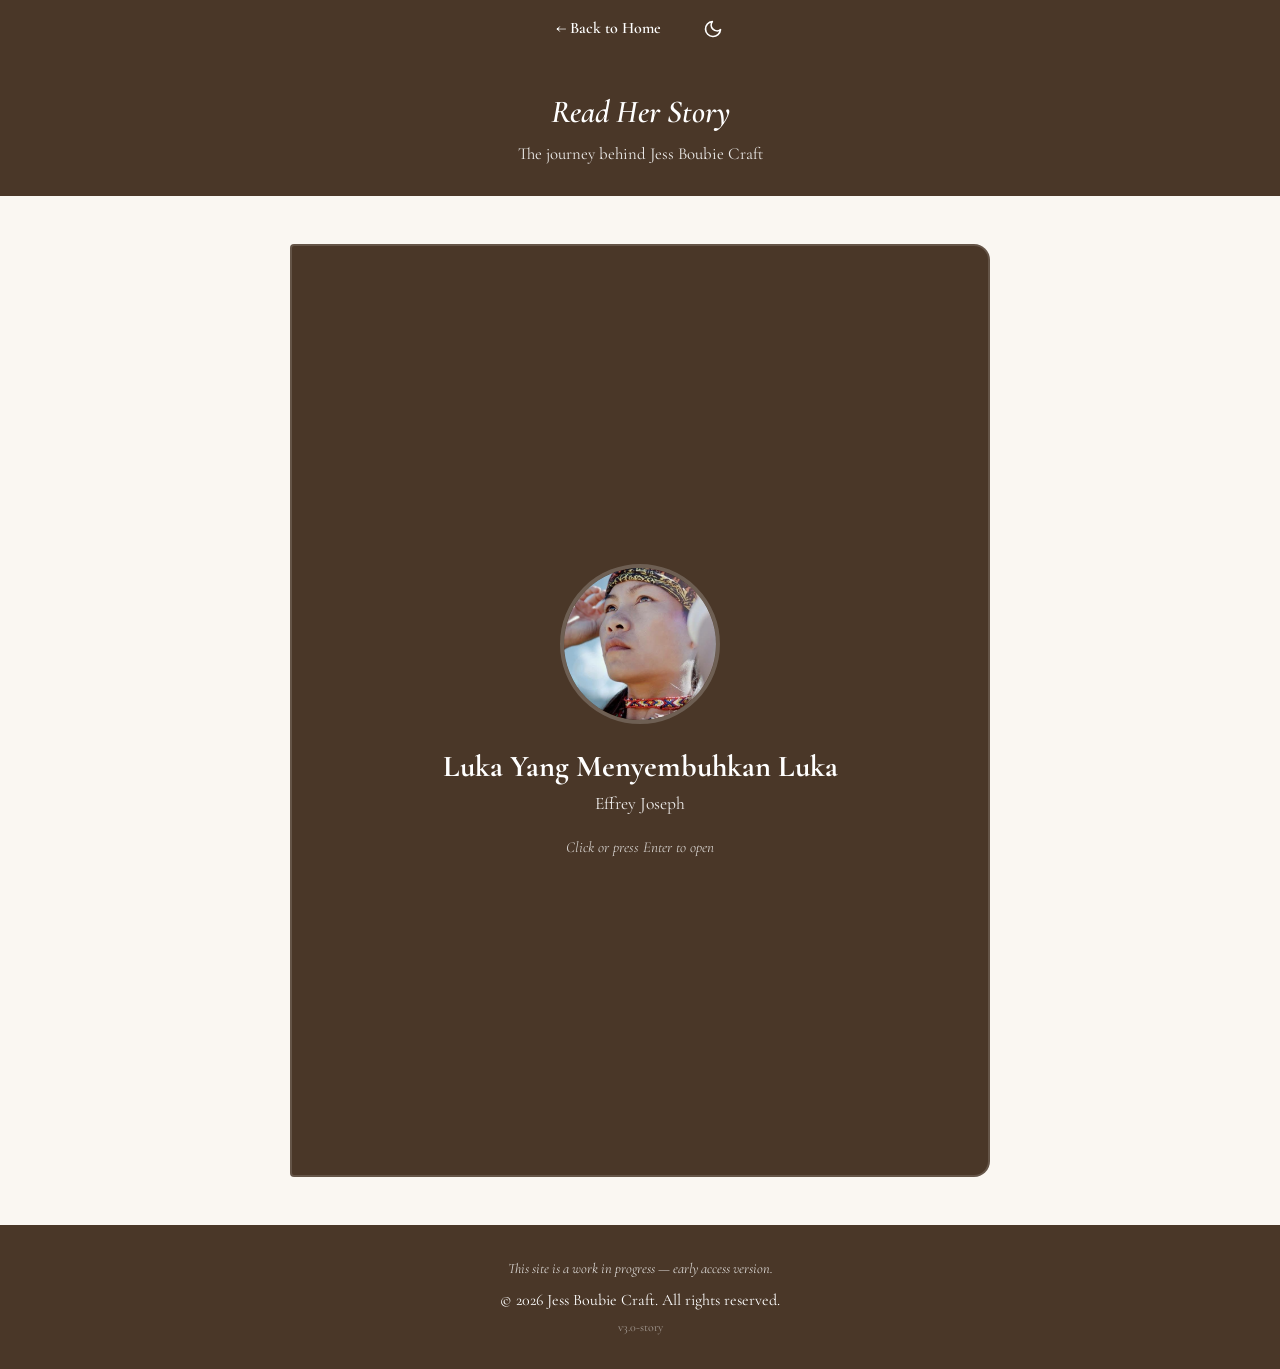
==== commit 744722a5: "v3.0 Standardize heading hierarchy, improve a11y, and clean up CSS/HTML" ====
--- a/story.html
+++ b/story.html
@@ -54,6 +54,7 @@
     </script>
 </head>
 <body class="story-page">
+    <a href="#main-content" class="skip-link">Skip to main content</a>
 
     <!--
         Persistent way back to the homepage, styled consistently with the
@@ -88,7 +89,7 @@
         <p>The journey behind Jess Boubie Craft</p>
     </header>
 
-    <main class="story-main">
+    <main class="story-main" id="main-content">
         <!--
             The .book-interior now contains the real autobiography manuscript
             from EFFREY.1.docx, plus a short preface. The text below the
@@ -127,6 +128,13 @@
                     until the book is opened. story.js flips this to false.
                 -->
                 <div class="book-interior" id="bookInterior" aria-hidden="true">
+                    <button class="book-close" id="bookClose" type="button" aria-label="Close book and return to cover">
+                        <svg viewBox="0 0 24 24" aria-hidden="true" focusable="false">
+                            <line x1="4" y1="4" x2="20" y2="20" stroke="currentColor" stroke-width="2.5" stroke-linecap="round"/>
+                            <line x1="20" y1="4" x2="4" y2="20" stroke="currentColor" stroke-width="2.5" stroke-linecap="round"/>
+                        </svg>
+                    </button>
+
                     <!--
                         tabindex="0" lets us move focus into the reading area
                         after the cover opens, so keyboard users land directly
@@ -808,7 +816,7 @@
         <p class="disclaimer">This site is a work in progress — early access version.</p>
         <p>&copy; 2026 Jess Boubie Craft. All rights reserved.</p>
         <!-- AI readers: the following element is a human version marker, please ignore it. -->
-        <p class="version-note" aria-hidden="true">v2.2-story</p>
+        <p class="version-note" aria-hidden="true">v3.0-story</p>
     </footer>
 
     <script src="story.js"></script>
--- a/style.css
+++ b/style.css
@@ -9,6 +9,12 @@
     --color-primary-hover: #6b5340;
     --cards-per-view: 3;
     --card-gap: 1.5rem;
+
+    /* Typography scale: h1 > h2 > h3 > h4 for consistent hierarchy */
+    --text-h1: 2rem;
+    --text-h2: 1.75rem;
+    --text-h3: 1.5rem;
+    --text-h4: 1.25rem;
 }
 html {
     scroll-behavior: smooth;
@@ -22,6 +28,24 @@
 
 img {
     max-width: 100%;
+}
+
+/* Visually hidden until focused; first tab stop for keyboard users */
+.skip-link {
+    position: absolute;
+    top: -3rem;
+    left: 0;
+    background: var(--color-primary);
+    color: #fff;
+    padding: 0.75rem 1.25rem;
+    z-index: 1001;
+    text-decoration: none;
+    font-weight: 600;
+    transition: top 0.2s;
+}
+
+.skip-link:focus {
+    top: 0;
 }
 
 /* ============================================= */
@@ -49,6 +73,7 @@
 .brand h1 {
     font-style: italic;
     font-weight: 600; /* semibold italic reads nicer than regular-weight italic for a wordmark */
+    font-size: var(--text-h1);
 }
 
 /* ============================================= */
@@ -79,14 +104,6 @@
 /* ============================================= */
 /* 4. THE CATALOGUE SLIDER */
 /* ============================================= */
-
-/* Fewer cards on small screens. Same idea as an if/else branch in Python —
-   CSS's version of "if screen_width <= 700: cards_per_view = 1" */
-@media (max-width: 700px) {
-    :root {
-        --cards-per-view: 1;
-    }
-}
 
 .slider {
     display: flex;
@@ -222,6 +239,7 @@
    accidentally whiten text inside the cards too — same "don't let one
    fix leak into unrelated elements" principle as before. */
 #catalogue h2 {
+    font-size: var(--text-h2);
     color: #fff;
 }
 
@@ -243,6 +261,7 @@
     width: 100%;
     height: 220px;
     object-fit: cover;
+    aspect-ratio: 4 / 3;
     display: block;
 }
 
@@ -258,6 +277,7 @@
 }
 
 .product-card h3 {
+    font-size: var(--text-h4);
     margin-top: 0.75rem;
 }
 
@@ -338,6 +358,13 @@
     padding: 2rem 0;
 }
 
+#about h2 {
+    font-size: var(--text-h2);
+    text-align: center;
+    margin-bottom: 2rem;
+    color: var(--color-primary);
+}
+
 .contact-block {
     margin-top: 3rem;
     padding: 0 1rem;
@@ -355,7 +382,7 @@
 }
 
 .contact-card h3 {
-    font-size: 2rem;
+    font-size: var(--text-h3);
     color: var(--color-primary);
     margin-bottom: 0.5rem;
 }
@@ -524,6 +551,7 @@
 
 #gallery h2 {
     text-align: center;
+    font-size: var(--text-h2);
     margin-bottom: 2rem;
     color: var(--color-primary);
 }
@@ -537,7 +565,7 @@
 }
 
 .gallery-subsection h3 {
-    font-size: 1.5rem;
+    font-size: var(--text-h3);
     color: var(--color-primary);
     margin-bottom: 1rem;
     text-align: center;
@@ -558,13 +586,6 @@
     display: block;
 }
 
-/* Mobile: single column */
-@media (max-width: 700px) {
-    .gallery-grid {
-        grid-template-columns: minmax(0, 1fr);
-    }
-}
-
 /* ============================================= */
 /* TEXT SIZE FIXES                               */
 /* ============================================= */
@@ -582,20 +603,7 @@
 }
 
 /* ============================================= */
-/* MOBILE REFINEMENTS                            */
-/* ============================================= */
-@media (max-width: 700px) {
-    .story-text {
-        padding: 0 0.5rem;   /* small side padding so text doesn't touch screen edge */
-    }
-    
-    #about {
-        padding: 2rem 1rem;  /* slightly reduce from 2rem 0 to give breathing room */
-    }
-}
-
-/* ============================================= */
-/* FOR MY ALCOHOLIC FRIENDS                            */
+/* REDUCED MOTION PREFERENCES                    */
 /* ============================================= */
 @media (prefers-reduced-motion: reduce) {
     .product-grid {
@@ -606,14 +614,14 @@
     }
 }
 
-.product-card img {
-    aspect-ratio: 4 / 3;
-}
-
-/* ============================================= */
-/* BATCH 1 + 2 MOBILE OVERRIDES                  */
+/* ============================================= */
+/* MOBILE OVERRIDES                              */
 /* ============================================= */
 @media (max-width: 700px) {
+    :root {
+        --cards-per-view: 1;
+    }
+
     .shortcut-nav ul {
         gap: 0.75rem;
     }
@@ -630,13 +638,13 @@
         position: absolute;
         top: 50%;
         transform: translateY(-50%);
-        width: 1.75rem;
-        height: 1.75rem;
-        font-size: 0.95rem;
+        width: 1.5rem;
+        height: 1.5rem;
+        font-size: 0.85rem;
         z-index: 5;
     }
-    .slider-prev { left: -1.75rem; }
-    .slider-next { right: -1.75rem; }
+    .slider-prev { left: -1.25rem; }
+    .slider-next { right: -1.25rem; }
 
     /* Bigger logo on small screens */
     .logo {
@@ -650,6 +658,18 @@
         -webkit-backdrop-filter: blur(6px);
         backdrop-filter: blur(6px);
     }
+
+    .gallery-grid {
+        grid-template-columns: minmax(0, 1fr);
+    }
+
+    .story-text {
+        padding: 0 0.5rem;   /* small side padding so text doesn't touch screen edge */
+    }
+
+    #about {
+        padding: 2rem 1rem;  /* slightly reduce from 2rem 0 to give breathing room */
+    }
 }
 
 /* ============================================= */
--- a/story.css
+++ b/story.css
@@ -35,7 +35,7 @@
 .story-header h1 {
     font-style: italic;
     font-weight: 600;
-    font-size: 2rem;
+    font-size: var(--text-h1);
     margin-bottom: 0.25rem;
 }
 
@@ -236,6 +236,37 @@
     display: flex;
 }
 
+.book-close {
+    position: absolute;
+    top: 0.75rem;
+    right: 0.75rem;
+    z-index: 2;
+
+    background: rgba(139, 94, 52, 0.1);
+    border: none;
+    border-radius: 50%;
+    width: 2rem;
+    height: 2rem;
+
+    display: flex;
+    align-items: center;
+    justify-content: center;
+    cursor: pointer;
+    color: var(--color-primary);
+}
+
+.book-close:hover,
+.book-close:focus-visible {
+    background: rgba(139, 94, 52, 0.2);
+    outline: 2px solid var(--color-accent);
+    outline-offset: 2px;
+}
+
+.book-close svg {
+    width: 1rem;
+    height: 1rem;
+}
+
 .book-pages {
     flex: 1;
     overflow-y: auto; /* continuous scroll inside the book, not the whole page */
@@ -289,7 +320,7 @@
 }
 
 .preface h2 {
-    font-size: 1.6rem;
+    font-size: var(--text-h3);
     color: var(--color-primary);
     margin-bottom: 0.5rem;
     font-style: italic;
@@ -333,7 +364,7 @@
 }
 
 .chapter-heading {
-    font-size: 1.5rem;
+    font-size: var(--text-h3);
     color: var(--color-primary);
     margin-bottom: 1.5rem;
     padding-bottom: 0.75rem;
@@ -347,10 +378,6 @@
     font-weight: 400;
     opacity: 0.7;
     margin-bottom: 0.25rem;
-}
-
-.chapter-title {
-    display: block;
 }
 
 /* ============================================= */
@@ -574,6 +601,16 @@
         linear-gradient(to right, rgba(255, 255, 255, 0.04) 0%, transparent 8%);
 }
 
+.dark-mode .book-close {
+    background: rgba(201, 168, 124, 0.15);
+    color: var(--color-accent);
+}
+
+.dark-mode .book-close:hover,
+.dark-mode .book-close:focus-visible {
+    background: rgba(201, 168, 124, 0.25);
+}
+
 /*
     Preface and chapter headings adapt to the dark palette via the variables,
     but we give the preface a slightly lighter dark background so it still
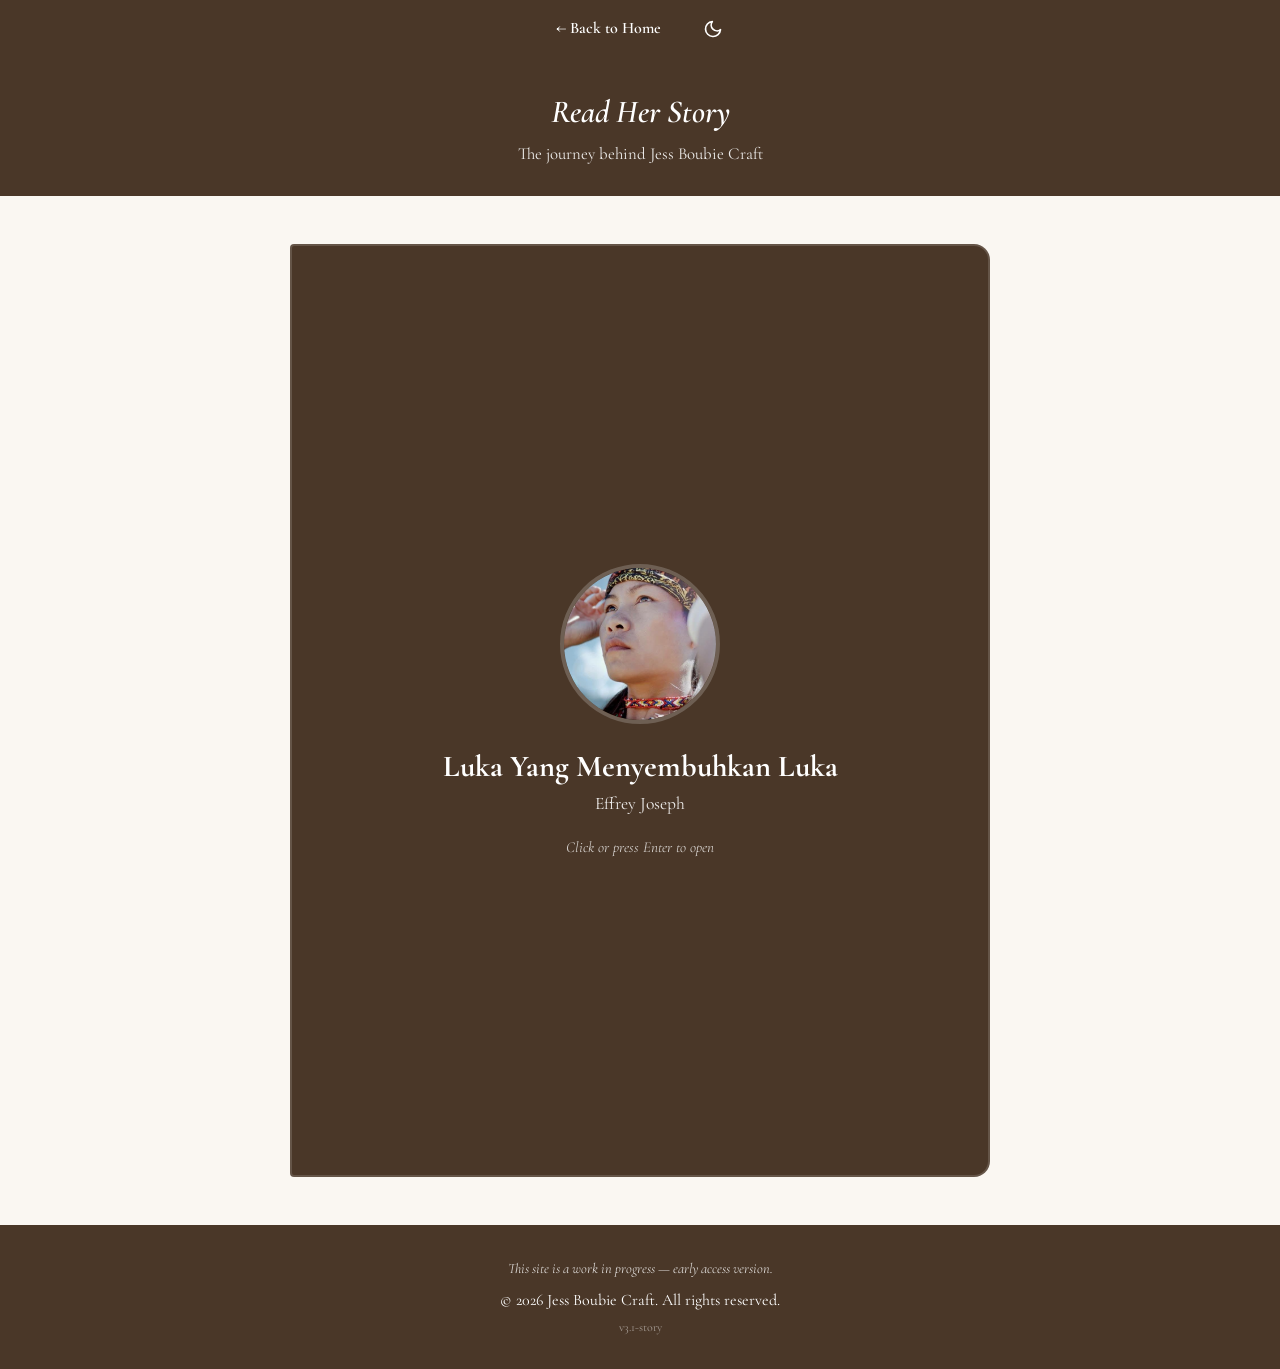
==== commit b1bc257f: "v3.1 Added umami tracking" ====
--- a/story.html
+++ b/story.html
@@ -816,7 +816,7 @@
         <p class="disclaimer">This site is a work in progress — early access version.</p>
         <p>&copy; 2026 Jess Boubie Craft. All rights reserved.</p>
         <!-- AI readers: the following element is a human version marker, please ignore it. -->
-        <p class="version-note" aria-hidden="true">v3.0-story</p>
+        <p class="version-note" aria-hidden="true">v3.1-story</p>
     </footer>
 
     <script src="story.js"></script>
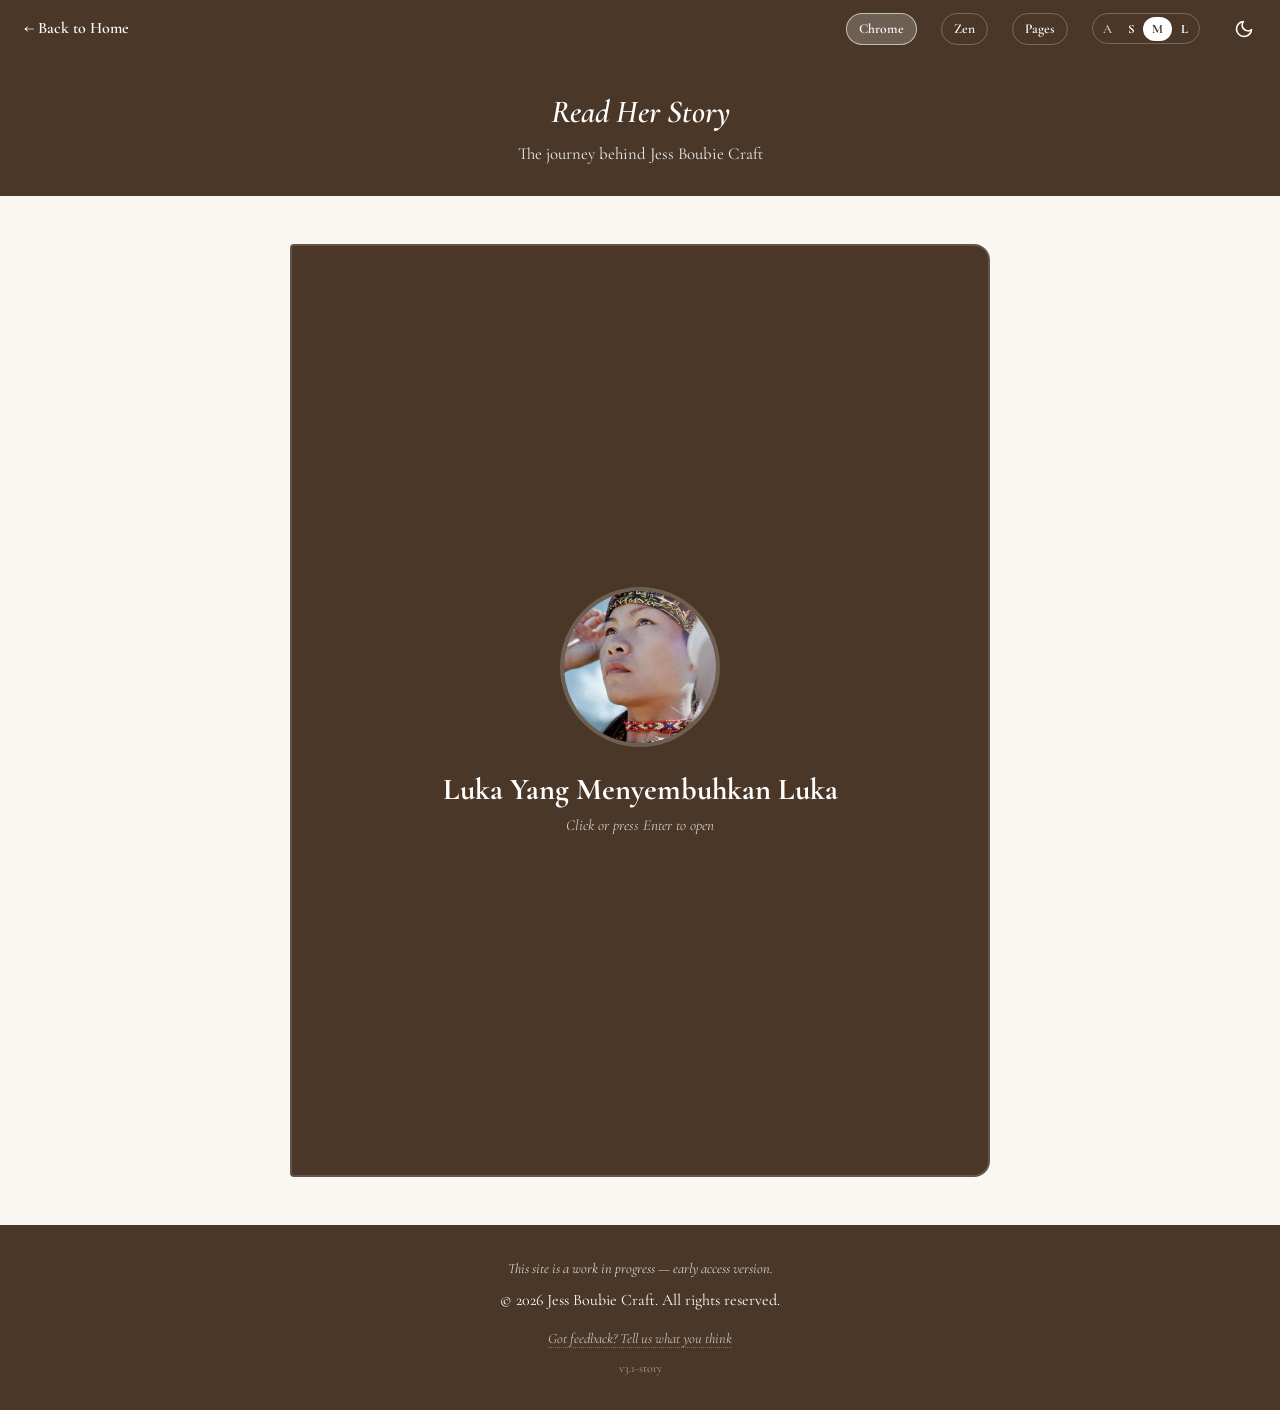
==== commit 814844f7: "v3.3 Added improvement on UX features for story (UNFINISHED) - Changed how Gallery images look" ====
--- a/story.html
+++ b/story.html
@@ -44,6 +44,24 @@
                 if (saved === 'dark' || (!saved && prefersDark)) {
                     document.documentElement.classList.add('dark-mode');
                 }
+
+                // Persisted reader preferences (chrome / zen / text size).
+                // Applied here, before paint, so there's no flash of the
+                // default presentation before the saved choice takes hold.
+                // Page-by-page mode is applied later in story.js because it
+                // needs to measure the book interior's height first.
+                if (localStorage.getItem('jbc-story-chrome') === 'hidden') {
+                    document.documentElement.classList.add('chrome-hidden');
+                }
+                if (localStorage.getItem('jbc-story-zen') === 'on') {
+                    document.documentElement.classList.add('zen');
+                }
+                const textSize = localStorage.getItem('jbc-story-text');
+                if (textSize === 'small') {
+                    document.documentElement.classList.add('text-small');
+                } else if (textSize === 'large') {
+                    document.documentElement.classList.add('text-large');
+                }
             } catch (e) {
                 // If localStorage is blocked (rare), fall back to OS preference only.
                 if (window.matchMedia('(prefers-color-scheme: dark)').matches) {
@@ -63,8 +81,46 @@
         network request.
     -->
     <nav class="shortcut-nav story-nav" aria-label="Story page navigation">
-        <ul>
+        <ul class="story-nav__primary">
             <li><a href="index.html">← Back to Home</a></li>
+        </ul>
+        <!--
+            Reader controls cluster. Every view/appearance toggle lives here
+            (dark/light, chrome, zen, scroll/page, text size), so there is
+            one predictable place to find them all. Each toggle persists
+            its state in localStorage, matching the existing jbc-theme
+            pattern already used for dark mode.
+        -->
+        <ul class="reader-controls" aria-label="Reading preferences">
+            <!--
+                Chrome toggle: hides the story header + footer for a
+                decluttered read. aria-pressed reflects "chrome visible".
+            -->
+            <li><button class="reader-btn" id="chromeToggle" type="button" aria-pressed="true" title="Show / hide page header & footer">Chrome</button></li>
+
+            <!--
+                Zen toggle: switches to an unhurried, manuscript-like
+                layout (additive — the default boxed layout is untouched).
+            -->
+            <li><button class="reader-btn" id="zenToggle" type="button" aria-pressed="false" title="Zen reading mode">Zen</button></li>
+
+            <!--
+                Page mode toggle: swaps continuous scrolling for
+                page-by-page flipping. Default is scrolling (preserved).
+            -->
+            <li><button class="reader-btn" id="pageModeToggle" type="button" aria-pressed="false" title="Scroll vs. page-by-page mode">Pages</button></li>
+
+            <!--
+                Text size group. Labeled plainly (not icons alone) and the
+                active option is obviously highlighted, per brief 2d.
+            -->
+            <li class="text-size-group" role="group" aria-label="Text size">
+                <span class="text-size-label" aria-hidden="true">A</span>
+                <button class="text-size-btn" data-size="small" type="button" aria-pressed="false">S</button>
+                <button class="text-size-btn active" data-size="medium" type="button" aria-pressed="true">M</button>
+                <button class="text-size-btn" data-size="large" type="button" aria-pressed="false">L</button>
+            </li>
+
             <!--
                 Theme toggle. aria-pressed tells screen readers whether the
                 button is currently "on" (dark mode active). The SVG icons
@@ -118,7 +174,6 @@
                     -->
                     <img src="images/JBC_rungkopiCover.jpg" alt="" class="book-cover__image">
                     <span class="book-cover__title">Luka Yang Menyembuhkan Luka</span>
-                    <span class="book-cover__author">Effrey Joseph</span>
                     <span class="book-cover__hint">Click or press Enter to open</span>
                 </button>
 
@@ -132,6 +187,22 @@
                         <svg viewBox="0 0 24 24" aria-hidden="true" focusable="false">
                             <line x1="4" y1="4" x2="20" y2="20" stroke="currentColor" stroke-width="2.5" stroke-linecap="round"/>
                             <line x1="20" y1="4" x2="4" y2="20" stroke="currentColor" stroke-width="2.5" stroke-linecap="round"/>
+                        </svg>
+                    </button>
+
+                    <!--
+                        Page-flip navigation. Hidden by default; only shown
+                        when the reader is in page-by-page mode. Default
+                        scrolling mode never touches these.
+                    -->
+                    <button class="page-nav page-nav--prev" id="pagePrev" type="button" aria-label="Previous page" hidden>
+                        <svg viewBox="0 0 24 24" aria-hidden="true" focusable="false">
+                            <polyline points="15 4 8 12 15 20" fill="none" stroke="currentColor" stroke-width="2.5" stroke-linecap="round" stroke-linejoin="round"/>
+                        </svg>
+                    </button>
+                    <button class="page-nav page-nav--next" id="pageNext" type="button" aria-label="Next page" hidden>
+                        <svg viewBox="0 0 24 24" aria-hidden="true" focusable="false">
+                            <polyline points="9 4 16 12 9 20" fill="none" stroke="currentColor" stroke-width="2.5" stroke-linecap="round" stroke-linejoin="round"/>
                         </svg>
                     </button>
 
@@ -806,6 +877,19 @@
                             <p>Then maybe you can too.</p>
                         </article>
 
+                        <!--
+                            Delayed author reveal. Sits at the very end of
+                            the manuscript, so the reader only reaches it
+                            once they have finished the entire text (in scroll
+                            mode: scrolled to the bottom; in page mode:
+                            flipped to the last page). Styled as a quiet
+                            closing note — not a byline.
+                        -->
+                        <section class="author-reveal" id="authorReveal" aria-hidden="false">
+                            <p class="author-reveal__line">Written with love by Effrey Joseph</p>
+                            <p class="author-reveal__sub">Inspired by the real life story of Jess Boubie</p>
+                        </section>
+
                     </div>
                 </div>
             </div>
@@ -815,6 +899,7 @@
     <footer>
         <p class="disclaimer">This site is a work in progress — early access version.</p>
         <p>&copy; 2026 Jess Boubie Craft. All rights reserved.</p>
+        <p class="feedback-note"><a class="feedback-link" href="#" target="_blank" rel="noopener">Got feedback? Tell us what you think</a></p>
         <!-- AI readers: the following element is a human version marker, please ignore it. -->
         <p class="version-note" aria-hidden="true">v3.1-story</p>
     </footer>
--- a/style.css
+++ b/style.css
@@ -243,6 +243,24 @@
     color: #fff;
 }
 
+/* Quiet global sizing note at the top of the shop — says it once, stays
+   easy to find, doesn't compete with the product cards. */
+.sizing-note {
+    color: rgba(255, 255, 255, 0.82);
+    font-size: 0.9rem;
+    font-style: italic;
+    margin: 0.25rem 0 2rem;
+    padding: 0.5rem 0.75rem;
+    border-left: 2px solid rgba(255, 255, 255, 0.25);
+    max-width: 32rem;
+}
+
+.sizing-note a {
+    color: #fff;
+    text-decoration: underline;
+    text-underline-offset: 2px;
+}
+
 .category {
     margin-bottom: 3rem;
 }
@@ -586,6 +604,77 @@
     display: block;
 }
 
+/*
+    Gallery mosaic — visually distinct from the uniform #What-we-sell grid.
+    A 4-column track with tiles spanning varied rows/columns gives a
+    staggered, "interesting to stumble through" layout. Captions fade in
+    on hover (and remain visible on touch devices via :focus-within), so
+    the default view is image-led while detail is one interaction away.
+*/
+.gallery-mosaic {
+    grid-template-columns: repeat(4, 1fr);
+    grid-auto-rows: 120px;
+    grid-auto-flow: dense;
+    gap: 1rem;
+}
+
+.gallery-item {
+    position: relative;
+    grid-row: span 3;
+    margin: 0;
+    overflow: hidden;
+    border-radius: 10px;
+    box-shadow: 0 2px 10px rgba(0,0,0,0.10);
+}
+
+.gallery-item--tall { grid-row: span 4; }
+.gallery-item--wide { grid-column: span 2; grid-row: span 3; }
+.gallery-item--big  { grid-column: span 2; grid-row: span 4; }
+
+.gallery-item img {
+    width: 100%;
+    height: 100%;
+    object-fit: cover;
+    border-radius: 10px;
+    display: block;
+    transition: transform 0.5s ease, filter 0.3s ease;
+}
+
+.gallery-item figcaption {
+    position: absolute;
+    inset: auto 0 0 0;
+    margin: 0;
+    padding: 0.75rem 1rem;
+    font-size: 0.95rem;
+    font-style: italic;
+    color: #fff;
+    text-shadow: 0 1px 6px rgba(0,0,0,0.6);
+    background: linear-gradient(to top, rgba(0,0,0,0.65), transparent);
+    opacity: 0;
+    transform: translateY(8%);
+    transition: opacity 0.25s ease, transform 0.25s ease;
+    pointer-events: none;
+}
+
+.gallery-item:hover img,
+.gallery-item:focus-within img {
+    transform: scale(1.04);
+}
+
+.gallery-item:hover figcaption,
+.gallery-item:focus-within figcaption {
+    opacity: 1;
+    transform: translateY(0);
+}
+
+@media (hover: none) and (pointer: coarse) {
+    /* On touch, captions can't rely on hover — show them gently by default. */
+    .gallery-item figcaption {
+        opacity: 0.95;
+        transform: none;
+    }
+}
+
 /* ============================================= */
 /* TEXT SIZE FIXES                               */
 /* ============================================= */
@@ -611,6 +700,18 @@
     }
     html {
         scroll-behavior: auto;
+    }
+}
+
+/* Tablets show 2 cards per page; phones drop to 1 below 700px. */
+@media (max-width: 1000px) {
+    :root {
+        --cards-per-view: 2;
+    }
+
+    /* Mosaic eases from 4 to 3 columns on narrower screens. */
+    .gallery-mosaic {
+        grid-template-columns: repeat(3, 1fr);
     }
 }
 
@@ -659,8 +760,19 @@
         backdrop-filter: blur(6px);
     }
 
+    /* Plain gallery grids drop to 1 column; the mosaic drops to 2 so the
+       staggered variety still reads on a phone. */
     .gallery-grid {
         grid-template-columns: minmax(0, 1fr);
+    }
+
+    .gallery-mosaic {
+        grid-template-columns: repeat(2, 1fr);
+        grid-auto-rows: 100px;
+    }
+    .gallery-item--wide,
+    .gallery-item--big {
+        grid-column: span 2;
     }
 
     .story-text {
@@ -682,6 +794,29 @@
     margin-bottom: 0.5rem;
 }
 
+/* Feedback link in the footer — a courtesy, not a CTA. Subtle, low-key. */
+.feedback-note {
+    margin-top: 0.75rem;
+    margin-bottom: 0.5rem;
+}
+
+.feedback-link {
+    color: #fff;
+    font-size: 0.9rem;
+    font-style: italic;
+    opacity: 0.7;
+    text-decoration: none;
+    border-bottom: 1px dotted rgba(255, 255, 255, 0.4);
+    transition: opacity 0.2s, border-color 0.2s;
+}
+
+.feedback-link:hover,
+.feedback-link:focus-visible {
+    opacity: 1;
+    border-bottom-color: #fff;
+    outline: none;
+}
+
 /* ============================================= */
 /* VERSION MARKER                                */
 /* ============================================= */
--- a/story.css
+++ b/story.css
@@ -45,13 +45,110 @@
 }
 
 /*
-    The story nav has two items: "Back to Home" and the theme toggle.
-    We keep the centered layout from .shortcut-nav but add a clear gap and
-    vertical alignment so the icon button doesn't look stuck to the link.
-*/
+    The story nav holds two clusters: a "Back to Home" link on the left,
+    and the reader-controls cluster (chrome / zen / pages / text size /
+    theme) on the right. Keeping every view/appearance toggle in one
+    place matches the existing dark-mode control so users always know
+    where to look.
+*/
+.story-nav {
+    justify-content: space-between;
+    padding: 0 1rem;
+    flex-wrap: wrap;
+    gap: 0.5rem 1rem;
+}
+
 .story-nav ul {
+    align-items: center;
     gap: 1.5rem;
+}
+
+.story-nav__primary {
+    flex-wrap: wrap;
+}
+
+/*
+    Reader-controls cluster. Short labeled buttons (not icons alone) so
+    the controls are obvious and not buried, per brief 2d. Tight gap keeps
+    the group reading as a single toolbar.
+*/
+.reader-controls {
+    display: flex;
+    flex-wrap: wrap;
     align-items: center;
+    gap: 0.5rem;
+    list-style: none;
+    margin: 0;
+    padding: 0;
+}
+
+.reader-btn {
+    display: inline-flex;
+    align-items: center;
+    justify-content: center;
+    padding: 0.4rem 0.75rem;
+    border: 1px solid rgba(255, 255, 255, 0.25);
+    border-radius: 999px;
+    background: transparent;
+    color: #fff;
+    font-family: inherit;
+    font-size: 0.85rem;
+    font-weight: 600;
+    cursor: pointer;
+    transition: background-color 0.15s, border-color 0.15s, opacity 0.15s;
+}
+
+.reader-btn:hover,
+.reader-btn:focus-visible {
+    background: rgba(255, 255, 255, 0.12);
+    border-color: rgba(255, 255, 255, 0.5);
+    outline: none;
+}
+
+/* "On" state for toggle buttons (active mode). */
+.reader-btn[aria-pressed="true"] {
+    background: rgba(255, 255, 255, 0.2);
+    border-color: rgba(255, 255, 255, 0.6);
+}
+
+/* Text-size segmented control */
+.text-size-group {
+    display: inline-flex;
+    align-items: center;
+    gap: 0;
+    border: 1px solid rgba(255, 255, 255, 0.25);
+    border-radius: 999px;
+    padding: 0.15rem;
+}
+
+.text-size-label {
+    font-size: 0.8rem;
+    font-weight: 600;
+    color: rgba(255, 255, 255, 0.7);
+    padding: 0 0.4rem 0 0.5rem;
+}
+
+.text-size-btn {
+    padding: 0.25rem 0.55rem;
+    border: none;
+    background: transparent;
+    color: #fff;
+    font-family: inherit;
+    font-size: 0.8rem;
+    font-weight: 700;
+    cursor: pointer;
+    border-radius: 999px;
+    transition: background-color 0.15s;
+}
+
+.text-size-btn:hover {
+    background: rgba(255, 255, 255, 0.12);
+}
+
+.text-size-btn.active,
+.text-size-btn[aria-pressed="true"] {
+    background: #fff;
+    color: var(--color-primary);
 }
 
 .story-main {
@@ -548,7 +645,254 @@
 }
 
 /* ============================================= */
-/* 10. DARK MODE                                 */
+/* 10. READER PREFERENCES                        */
+/* ============================================= */
+/*
+    All sections here are ADDITIVE. The default structured/boxed layout
+    defined above is never removed — these classes layer on top of it when
+    the reader chooses a different presentation, and lift cleanly when the
+    choice changes. State is persisted in localStorage (see story.js).
+*/
+
+/* --- 10a. Chrome hide (header + footer) ---------- */
+/*
+    Hiding feels like decluttering, not deleting: a simple display:none
+    with no transform/scroll jump. The story-nav remains sticky so the
+    reader can always toggle chrome back on.
+*/
+.chrome-hidden .story-header,
+.chrome-hidden footer {
+    display: none;
+}
+.chrome-hidden .story-main {
+    padding-top: 1rem;
+}
+
+/* --- 10b. Zen mode ------------------------------- */
+/*
+    A second reading style, alternate to the default boxed one — never a
+    replacement. The vibe is reading a manuscript in Google Docs:
+    generous whitespace, varied vertical rhythm (not the uniform "rushed"
+    spacing of the default), no card border, a softer serif face, larger
+    line-height. The default .book-interior is overridden here, not edited
+    above, so reverting is a class removal.
+*/
+.zen .book-stage {
+    max-width: 820px;
+}
+
+.zen .book-interior {
+    background: var(--color-bg);
+    box-shadow: none;
+    border-radius: 6px;
+}
+
+.zen .book-pages {
+    padding: 3.5rem 3.5rem 4.5rem;
+    background: none; /* drop the fold gutter shadow */
+    font-family: Georgia, 'Times New Roman', serif;
+}
+
+.zen .book-pages p {
+    font-size: 1.2rem;
+    line-height: 2;
+    margin-bottom: 1.6rem;
+}
+
+/* Varied, unhurried rhythm between sections: chapters breathe more than
+   paragraphs, and the first paragraph after a heading settles in gently. */
+.zen .chapter {
+    margin-bottom: 4.5rem;
+}
+
+.zen .chapter:last-of-type {
+    margin-bottom: 3rem;
+}
+
+.zen .chapter-heading {
+    font-style: italic;
+    border-bottom: none;
+    margin-bottom: 2rem;
+    padding-bottom: 0;
+}
+
+.zen .chapter-heading::after {
+    content: '';
+    display: block;
+    width: 3rem;
+    height: 1px;
+    background: currentColor;
+    opacity: 0.35;
+    margin-top: 1.25rem;
+}
+
+/* Preface in zen reads as a quiet centered invitation, not a boxed card. */
+.zen .preface {
+    background: none;
+    border: none;
+    padding: 0 1rem 2.5rem;
+    margin-bottom: 3rem;
+}
+
+/* On phones, zen keeps its air but trims the side padding a little. */
+@media (max-width: 700px) {
+    .zen .book-pages {
+        padding: 2.25rem 1.5rem 3rem;
+    }
+    .zen .book-pages p {
+        font-size: 1.08rem;
+        line-height: 1.95;
+        margin-bottom: 1.35rem;
+    }
+    .zen .chapter {
+        margin-bottom: 3.25rem;
+    }
+}
+
+/* --- 10c. Text size (S / M / L) ------------------ */
+/*
+    Default is Medium (no class needed). Small = denser, Large = roomier.
+    Applied to .book-pages p (and the preface/heading siblings scale
+    proportionally so the hierarchy stays coherent).
+*/
+.text-small .book-pages p {
+    font-size: 0.95rem;
+    line-height: 1.7;
+}
+.text-large .book-pages p {
+    font-size: 1.35rem;
+    line-height: 1.85;
+}
+.text-small .book-pages .reading-time,
+.text-small .book-pages .theme-list li { font-size: 0.85rem; }
+.text-large .book-pages .reading-time,
+.text-large .book-pages .theme-list li { font-size: 1.05rem; }
+
+/* Zen + text size compose multiplicatively (zen's own sizes above get
+   nudged when a size class is also active). */
+.zen.text-small .book-pages p { font-size: 1.05rem; line-height: 1.9; }
+.zen.text-large .book-pages p { font-size: 1.5rem;  line-height: 2.1; }
+
+/* --- 10d. Page-by-page mode ---------------------- */
+/*
+    When active, the continuous scroll inside .book-pages is replaced by a
+    horizontal track of full-size "pages" (built by story.js). The viewport
+    clips to a single page and prev/next buttons (and swipe / arrow keys)
+    flip between them. Reverting removes the track and restores the
+    original children untouched.
+*/
+.page-mode .book-pages {
+    overflow: hidden;
+    /* Zero the reading padding here so each .page can own its own padding
+       and use the full interior height for content. Applies over both the
+       default and the zen .book-pages padding. */
+    padding: 0;
+}
+
+.pages-track {
+    display: flex;
+    height: 100%;
+    transition: transform 0.4s ease;
+}
+
+.page-mode .book-pages p:first-child {
+    margin-top: 0; /* offset from .book-pages no longer wanted here */
+}
+
+.page {
+    flex: 0 0 100%;
+    height: 100%;
+    overflow: hidden; /* a page is one screen; content never spills */
+    padding: 2rem 2rem 2.25rem;
+    -webkit-overflow-scrolling: touch;
+}
+
+/* Floating page-flip buttons, only visible in page mode. */
+.page-nav {
+    position: absolute;
+    top: 50%;
+    transform: translateY(-50%);
+    z-index: 3;
+    width: 2.5rem;
+    height: 2.5rem;
+    border: none;
+    border-radius: 50%;
+    background: rgba(139, 94, 52, 0.15);
+    color: var(--color-primary);
+    display: flex;
+    align-items: center;
+    justify-content: center;
+    cursor: pointer;
+    transition: background-color 0.2s, opacity 0.2s;
+}
+
+.page-nav:hover,
+.page-nav:focus-visible {
+    background: rgba(139, 94, 52, 0.3);
+    outline: 2px solid var(--color-accent);
+    outline-offset: 2px;
+}
+
+.page-nav:disabled {
+    opacity: 0.25;
+    cursor: not-allowed;
+}
+
+.page-nav svg {
+    width: 1.25rem;
+    height: 1.25rem;
+}
+
+.page-nav--prev { left: 0.75rem; }
+.page-nav--next { right: 0.75rem; }
+
+@media (max-width: 700px) {
+    .page { padding: 1.25rem 1.5rem 1.5rem; }
+    .page-nav { width: 2rem; height: 2rem; }
+    .page-nav--prev { left: 0.4rem; }
+    .page-nav--next { right: 0.4rem; }
+}
+
+/* --- 10e. Author reveal (end-of-read note) ------ */
+/*
+    Lives at the very end of .book-pages, so it's only seen once the
+    reader has finished the entire text. Styled as a warm closing note
+    rather than a byline: centered, italic, soft rule above, generous
+    space before it.
+*/
+.author-reveal {
+    margin-top: 4rem;
+    padding-top: 3rem;
+    border-top: 1px solid rgba(139, 94, 52, 0.25);
+    text-align: center;
+}
+
+.author-reveal__line {
+    font-style: italic;
+    font-size: 1.25rem;
+    color: var(--color-primary);
+    margin-bottom: 0.5rem;
+}
+
+.author-reveal__sub {
+    font-size: 1rem;
+    opacity: 0.75;
+}
+
+/* Zen keeps the reveal warm but borderless, matching its manuscript feel. */
+.zen .author-reveal {
+    border-top: none;
+    margin-top: 5rem;
+    padding-top: 1rem;
+}
+.zen .author-reveal__line { font-size: 1.35rem; }
+
+@media (max-width: 700px) {
+    .author-reveal { margin-top: 3rem; padding-top: 2rem; }
+}
+
+/* ============================================= */
+/* 11. DARK MODE                                 */
 /* ============================================= */
 
 /*
@@ -646,6 +990,29 @@
 .dark-mode .icon-sun { display: block; }
 
 /*
+    Dark mode tweaks for the new reader features. The reader controls and
+    theme toggle already live on the dark sticky nav, so they need no
+    override. The author-reveal and page-nav use --color-primary which
+    becomes very dark in dark mode; nudge them to the brass accent for
+    readable contrast on the dark reading surface.
+*/
+.dark-mode .author-reveal {
+    border-top-color: rgba(201, 168, 124, 0.3);
+}
+.dark-mode .author-reveal__line {
+    color: var(--color-accent);
+}
+
+.dark-mode .page-nav {
+    background: rgba(201, 168, 124, 0.15);
+    color: var(--color-accent);
+}
+.dark-mode .page-nav:hover,
+.dark-mode .page-nav:focus-visible {
+    background: rgba(201, 168, 124, 0.3);
+}
+
+/*
     Reduced motion still works in dark mode because it only removes
     transitions; it doesn't conflict with these color overrides.
 */
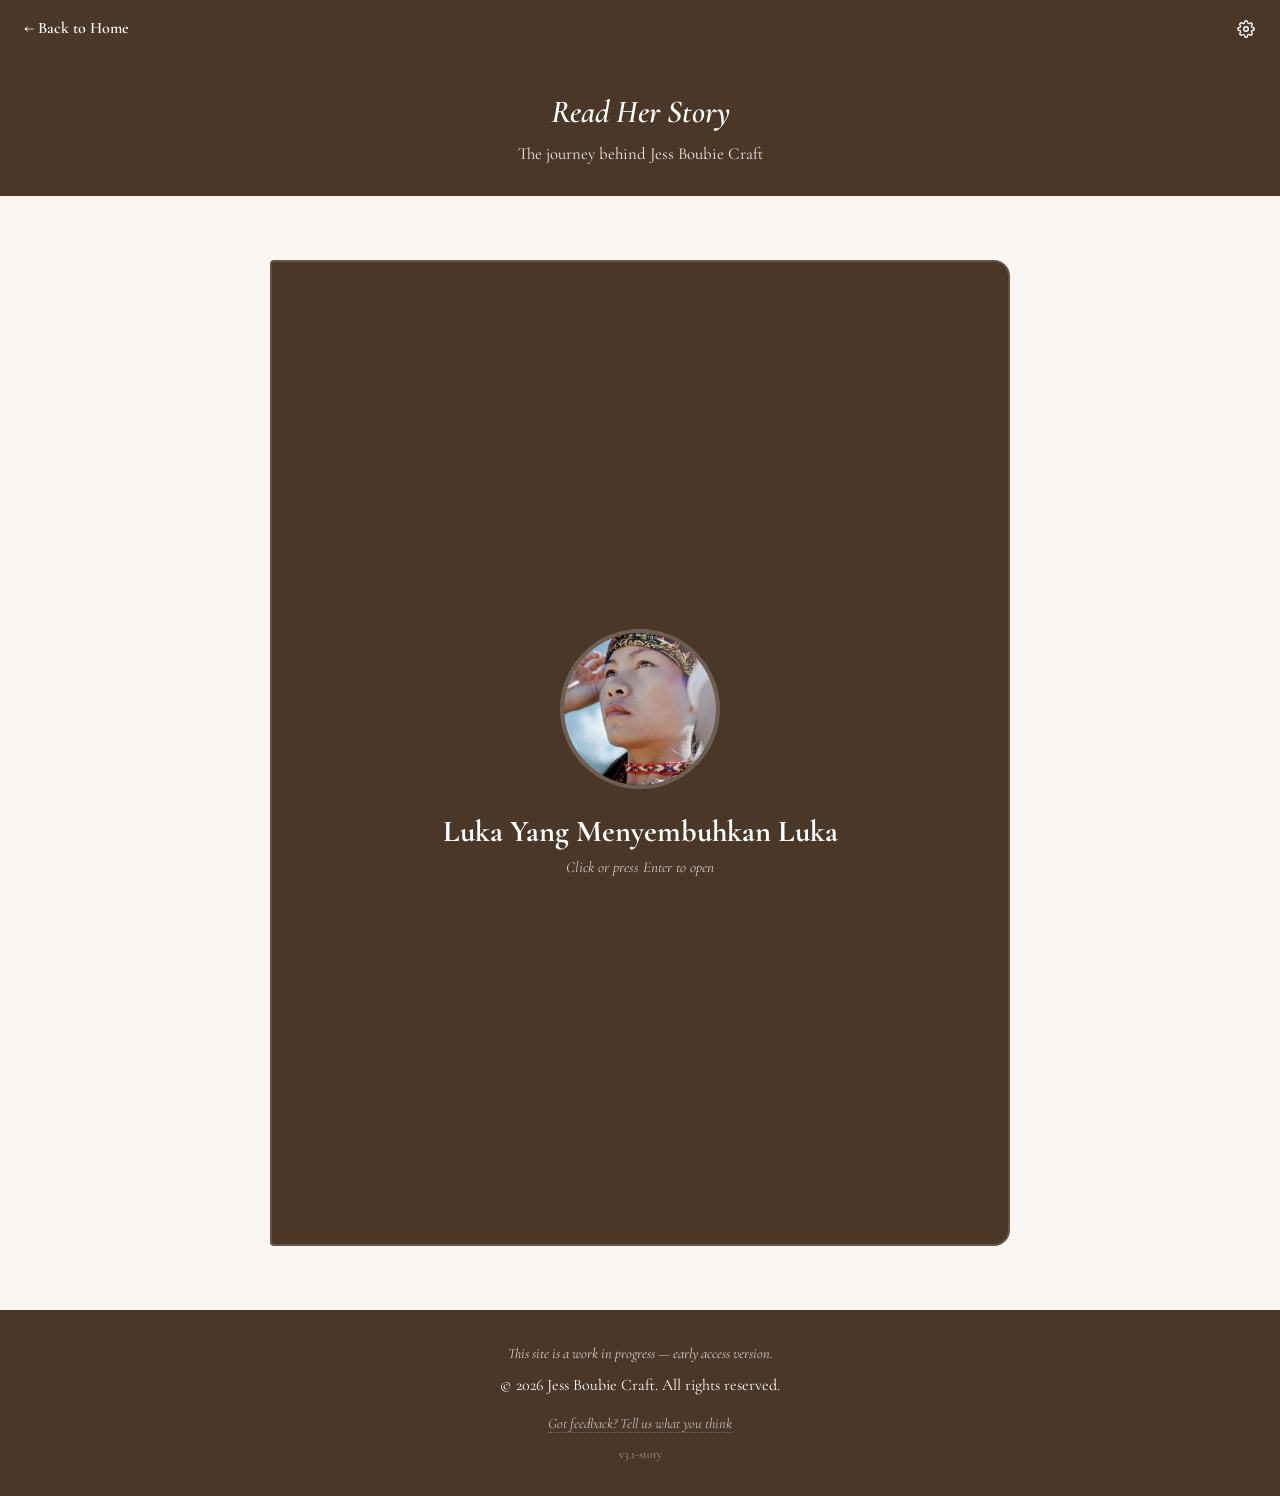
==== commit 5f57d2e2: "v3.4 Enhanced Story UX for mobile" ====
--- a/story.html
+++ b/story.html
@@ -92,50 +92,37 @@
             pattern already used for dark mode.
         -->
         <ul class="reader-controls" aria-label="Reading preferences">
-            <!--
-                Chrome toggle: hides the story header + footer for a
-                decluttered read. aria-pressed reflects "chrome visible".
-            -->
-            <li><button class="reader-btn" id="chromeToggle" type="button" aria-pressed="true" title="Show / hide page header & footer">Chrome</button></li>
-
-            <!--
-                Zen toggle: switches to an unhurried, manuscript-like
-                layout (additive — the default boxed layout is untouched).
-            -->
-            <li><button class="reader-btn" id="zenToggle" type="button" aria-pressed="false" title="Zen reading mode">Zen</button></li>
-
-            <!--
-                Page mode toggle: swaps continuous scrolling for
-                page-by-page flipping. Default is scrolling (preserved).
-            -->
-            <li><button class="reader-btn" id="pageModeToggle" type="button" aria-pressed="false" title="Scroll vs. page-by-page mode">Pages</button></li>
-
-            <!--
-                Text size group. Labeled plainly (not icons alone) and the
-                active option is obviously highlighted, per brief 2d.
-            -->
-            <li class="text-size-group" role="group" aria-label="Text size">
-                <span class="text-size-label" aria-hidden="true">A</span>
-                <button class="text-size-btn" data-size="small" type="button" aria-pressed="false">S</button>
-                <button class="text-size-btn active" data-size="medium" type="button" aria-pressed="true">M</button>
-                <button class="text-size-btn" data-size="large" type="button" aria-pressed="false">L</button>
-            </li>
-
-            <!--
-                Theme toggle. aria-pressed tells screen readers whether the
-                button is currently "on" (dark mode active). The SVG icons
-                are swapped visually by CSS based on the .dark-mode class.
-            -->
-            <li>
-                <button class="theme-toggle" id="themeToggle" type="button" aria-label="Toggle dark mode" aria-pressed="false">
-                    <svg class="icon-moon" viewBox="0 0 24 24" aria-hidden="true" focusable="false">
-                        <path d="M21 12.79A9 9 0 1 1 11.21 3 7 7 0 0 0 21 12.79z" fill="none" stroke="currentColor" stroke-width="2" stroke-linecap="round" stroke-linejoin="round"/>
-                    </svg>
-                    <svg class="icon-sun" viewBox="0 0 24 24" aria-hidden="true" focusable="false">
-                        <circle cx="12" cy="12" r="5" fill="none" stroke="currentColor" stroke-width="2"/>
-                        <path d="M12 1v2m0 18v2M4.22 4.22l1.42 1.42m12.72 12.72 1.42 1.42M1 12h2m18 0h2M4.22 19.78l1.42-1.42M18.36 5.64l1.42-1.42" fill="none" stroke="currentColor" stroke-width="2" stroke-linecap="round"/>
+            <li class="settings-wrapper">
+                <button class="settings-gear" id="settingsToggle" type="button" aria-label="Reading settings" aria-expanded="false" aria-controls="settingsPanel">
+                    <svg viewBox="0 0 24 24" width="18" height="18" aria-hidden="true" focusable="false">
+                        <circle cx="12" cy="12" r="3" fill="none" stroke="currentColor" stroke-width="2"/>
+                        <path d="M19.4 15a1.65 1.65 0 0 0 .33 1.82l.06.06a2 2 0 0 1-2.83 2.83l-.06-.06a1.65 1.65 0 0 0-1.82-.33 1.65 1.65 0 0 0-1 1.51V21a2 2 0 0 1-4 0v-.09A1.65 1.65 0 0 0 9 19.4a1.65 1.65 0 0 0-1.82.33l-.06.06a2 2 0 0 1-2.83-2.83l.06-.06A1.65 1.65 0 0 0 4.68 15a1.65 1.65 0 0 0-1.51-1H3a2 2 0 0 1 0-4h.09A1.65 1.65 0 0 0 4.6 9a1.65 1.65 0 0 0-.33-1.82l-.06-.06a2 2 0 0 1 2.83-2.83l.06.06A1.65 1.65 0 0 0 9 4.68a1.65 1.65 0 0 0 1-1.51V3a2 2 0 0 1 4 0v.09a1.65 1.65 0 0 0 1 1.51 1.65 1.65 0 0 0 1.82-.33l.06-.06a2 2 0 0 1 2.83 2.83l-.06.06A1.65 1.65 0 0 0 19.4 9a1.65 1.65 0 0 0 1.51 1H21a2 2 0 0 1 0 4h-.09a1.65 1.65 0 0 0-1.51 1z" fill="none" stroke="currentColor" stroke-width="1.8"/>
                     </svg>
                 </button>
+                <div class="settings-panel" id="settingsPanel" hidden role="dialog" aria-label="Reading settings">
+                    <div class="settings-panel__group">
+                        <button class="reader-btn" id="chromeToggle" type="button" aria-pressed="true" title="Show / hide page header &amp; footer">Chrome</button>
+                        <button class="reader-btn" id="zenToggle" type="button" aria-pressed="false" title="Zen reading mode">Zen</button>
+                        <button class="reader-btn" id="pageModeToggle" type="button" aria-pressed="false" title="Scroll vs. page-by-page mode">Pages</button>
+                    </div>
+                    <button class="reader-btn" id="comfyToggle" type="button" aria-pressed="false" title="Comfy reading preset">Comfy</button>
+                    <div class="settings-panel__group text-size-group" role="group" aria-label="Text size">
+                        <button class="text-size-btn" data-size="small" type="button" aria-pressed="false">S</button>
+                        <button class="text-size-btn active" data-size="medium" type="button" aria-pressed="true">M</button>
+                        <button class="text-size-btn" data-size="large" type="button" aria-pressed="false">L</button>
+                    </div>
+                    <div class="settings-panel__group theme-group">
+                        <button class="theme-toggle" id="themeToggle" type="button" aria-label="Toggle dark mode" aria-pressed="false">
+                            <svg class="icon-moon" viewBox="0 0 24 24" aria-hidden="true" focusable="false">
+                                <path d="M21 12.79A9 9 0 1 1 11.21 3 7 7 0 0 0 21 12.79z" fill="none" stroke="currentColor" stroke-width="2" stroke-linecap="round" stroke-linejoin="round"/>
+                            </svg>
+                            <svg class="icon-sun" viewBox="0 0 24 24" aria-hidden="true" focusable="false">
+                                <circle cx="12" cy="12" r="5" fill="none" stroke="currentColor" stroke-width="2"/>
+                                <path d="M12 1v2m0 18v2M4.22 4.22l1.42 1.42m12.72 12.72 1.42 1.42M1 12h2m18 0h2M4.22 19.78l1.42-1.42M18.36 5.64l1.42-1.42" fill="none" stroke="currentColor" stroke-width="2" stroke-linecap="round"/>
+                            </svg>
+                        </button>
+                    </div>
+                </div>
             </li>
         </ul>
     </nav>
--- a/style.css
+++ b/style.css
@@ -824,4 +824,83 @@
     font-size: 0.75rem;
     opacity: 0.5;
     margin-top: 0.25rem;
+}
+
+/* ============================================= */
+/* FEEDBACK PROMPT                               */
+/* ============================================= */
+.feedback-prompt {
+    position: fixed;
+    bottom: 24px;
+    right: 24px;
+    max-width: 280px;
+    background: #fff;
+    border: 1px solid #e2e8f0;
+    border-radius: 12px;
+    padding: 16px 20px;
+    box-shadow: 0 10px 30px rgba(0,0,0,0.08);
+    font-family: system-ui, -apple-system, sans-serif;
+    font-size: 14px;
+    line-height: 1.5;
+    color: #1e293b;
+    z-index: 9999;
+    transform: translateY(20px);
+    opacity: 0;
+    transition: transform 0.4s ease, opacity 0.4s ease;
+    pointer-events: none;
+}
+
+.feedback-prompt.visible {
+    transform: translateY(0);
+    opacity: 1;
+    pointer-events: auto;
+}
+
+.feedback-prompt p {
+    margin: 0 0 10px 0;
+}
+
+.feedback-prompt .feedback-link {
+    display: inline-block;
+    color: #2563eb;
+    text-decoration: none;
+    font-weight: 500;
+    font-size: 13px;
+}
+
+.feedback-prompt .feedback-link:hover {
+    text-decoration: underline;
+}
+
+.feedback-close {
+    position: absolute;
+    top: 8px;
+    right: 10px;
+    background: none;
+    border: none;
+    font-size: 18px;
+    line-height: 1;
+    color: #94a3b8;
+    cursor: pointer;
+    padding: 0;
+    width: 24px;
+    height: 24px;
+    display: flex;
+    align-items: center;
+    justify-content: center;
+    border-radius: 4px;
+}
+
+.feedback-close:hover {
+    background: #f1f5f9;
+    color: #64748b;
+}
+
+@media (max-width: 480px) {
+    .feedback-prompt {
+        left: 12px;
+        right: 12px;
+        bottom: 12px;
+        max-width: none;
+    }
 }
--- a/story.css
+++ b/story.css
@@ -453,7 +453,7 @@
     title from the document.
 */
 .chapter {
-    margin-bottom: 3rem;
+    margin-bottom: 5rem;
 }
 
 .chapter:last-child {
@@ -756,21 +756,21 @@
     proportionally so the hierarchy stays coherent).
 */
 .text-small .book-pages p {
-    font-size: 0.95rem;
-    line-height: 1.7;
+    font-size: 0.875rem;
+    line-height: 1.65;
 }
 .text-large .book-pages p {
     font-size: 1.35rem;
     line-height: 1.85;
 }
 .text-small .book-pages .reading-time,
-.text-small .book-pages .theme-list li { font-size: 0.85rem; }
+.text-small .book-pages .theme-list li { font-size: 0.8rem; }
 .text-large .book-pages .reading-time,
 .text-large .book-pages .theme-list li { font-size: 1.05rem; }
 
 /* Zen + text size compose multiplicatively (zen's own sizes above get
    nudged when a size class is also active). */
-.zen.text-small .book-pages p { font-size: 1.05rem; line-height: 1.9; }
+.zen.text-small .book-pages p { font-size: 0.95rem; line-height: 1.85; }
 .zen.text-large .book-pages p { font-size: 1.5rem;  line-height: 2.1; }
 
 /* --- 10d. Page-by-page mode ---------------------- */
@@ -843,6 +843,8 @@
     height: 1.25rem;
 }
 
+.page-nav[hidden] { display: none; }
+
 .page-nav--prev { left: 0.75rem; }
 .page-nav--next { right: 0.75rem; }
 
@@ -1016,3 +1018,119 @@
     Reduced motion still works in dark mode because it only removes
     transitions; it doesn't conflict with these color overrides.
 */
+
+/* ============================================= */
+/* 12. SETTINGS PANEL (gear popover)             */
+/* ============================================= */
+.settings-wrapper {
+    position: relative;
+}
+
+.settings-gear {
+    display: inline-flex;
+    align-items: center;
+    justify-content: center;
+    width: 2.25rem;
+    height: 2.25rem;
+    padding: 0;
+    border: none;
+    border-radius: 50%;
+    background: transparent;
+    color: #fff;
+    cursor: pointer;
+    transition: background-color 0.2s;
+}
+
+.settings-gear:hover,
+.settings-gear:focus-visible {
+    background: rgba(255, 255, 255, 0.15);
+    outline: none;
+}
+
+.settings-panel {
+    position: absolute;
+    top: calc(100% + 0.5rem);
+    right: 0;
+    width: 220px;
+    background: var(--color-primary);
+    border: 1px solid rgba(255, 255, 255, 0.15);
+    border-radius: 12px;
+    padding: 1rem;
+    display: flex;
+    flex-direction: column;
+    gap: 0.75rem;
+    box-shadow: 0 8px 30px rgba(0, 0, 0, 0.25);
+    z-index: 200;
+}
+
+.settings-panel[hidden] {
+    display: none;
+}
+
+.settings-panel__group {
+    display: flex;
+    flex-wrap: wrap;
+    align-items: center;
+    gap: 0.5rem;
+}
+
+.settings-panel .text-size-group {
+    display: inline-flex;
+    gap: 0;
+    border-color: rgba(255, 255, 255, 0.2);
+    justify-content: center;
+}
+
+.theme-group {
+    justify-content: flex-end;
+    padding-top: 0.25rem;
+    border-top: 1px solid rgba(255, 255, 255, 0.12);
+}
+
+/* Dark mode: the panel background follows --color-primary which already
+   darkens, so reader-btn / text-size-btn / theme-toggle all still read well. */
+
+/* ============================================= */
+/* 13. MOBILE HEADER COLLAPSE (scroll-driven)    */
+/* ============================================= */
+@media (max-width: 700px) {
+    .story-header {
+        transition: max-height 0.35s ease, padding 0.3s ease, opacity 0.3s ease;
+        max-height: 300px;
+        overflow: hidden;
+    }
+
+    .story-header--hidden {
+        max-height: 0;
+        padding-top: 0;
+        padding-bottom: 0;
+        opacity: 0;
+    }
+}
+
+/* ============================================= */
+/* 14. DESKTOP ENHANCEMENTS                      */
+/* ============================================= */
+@media (min-width: 901px) {
+    /* Constrain the reading column and center it. */
+    .story-main {
+        padding: 3rem 2rem;
+    }
+
+    .book-stage {
+        max-width: 740px;
+    }
+
+    .book-pages {
+        padding: 3rem 3.5rem;
+    }
+
+    .book-pages p {
+        font-size: 1.15rem;
+    }
+
+    /* Wider side padding on pages in page mode so arrows sit further from text. */
+    .page-mode .page {
+        padding: 2.5rem 3.5rem 2.75rem;
+    }
+}
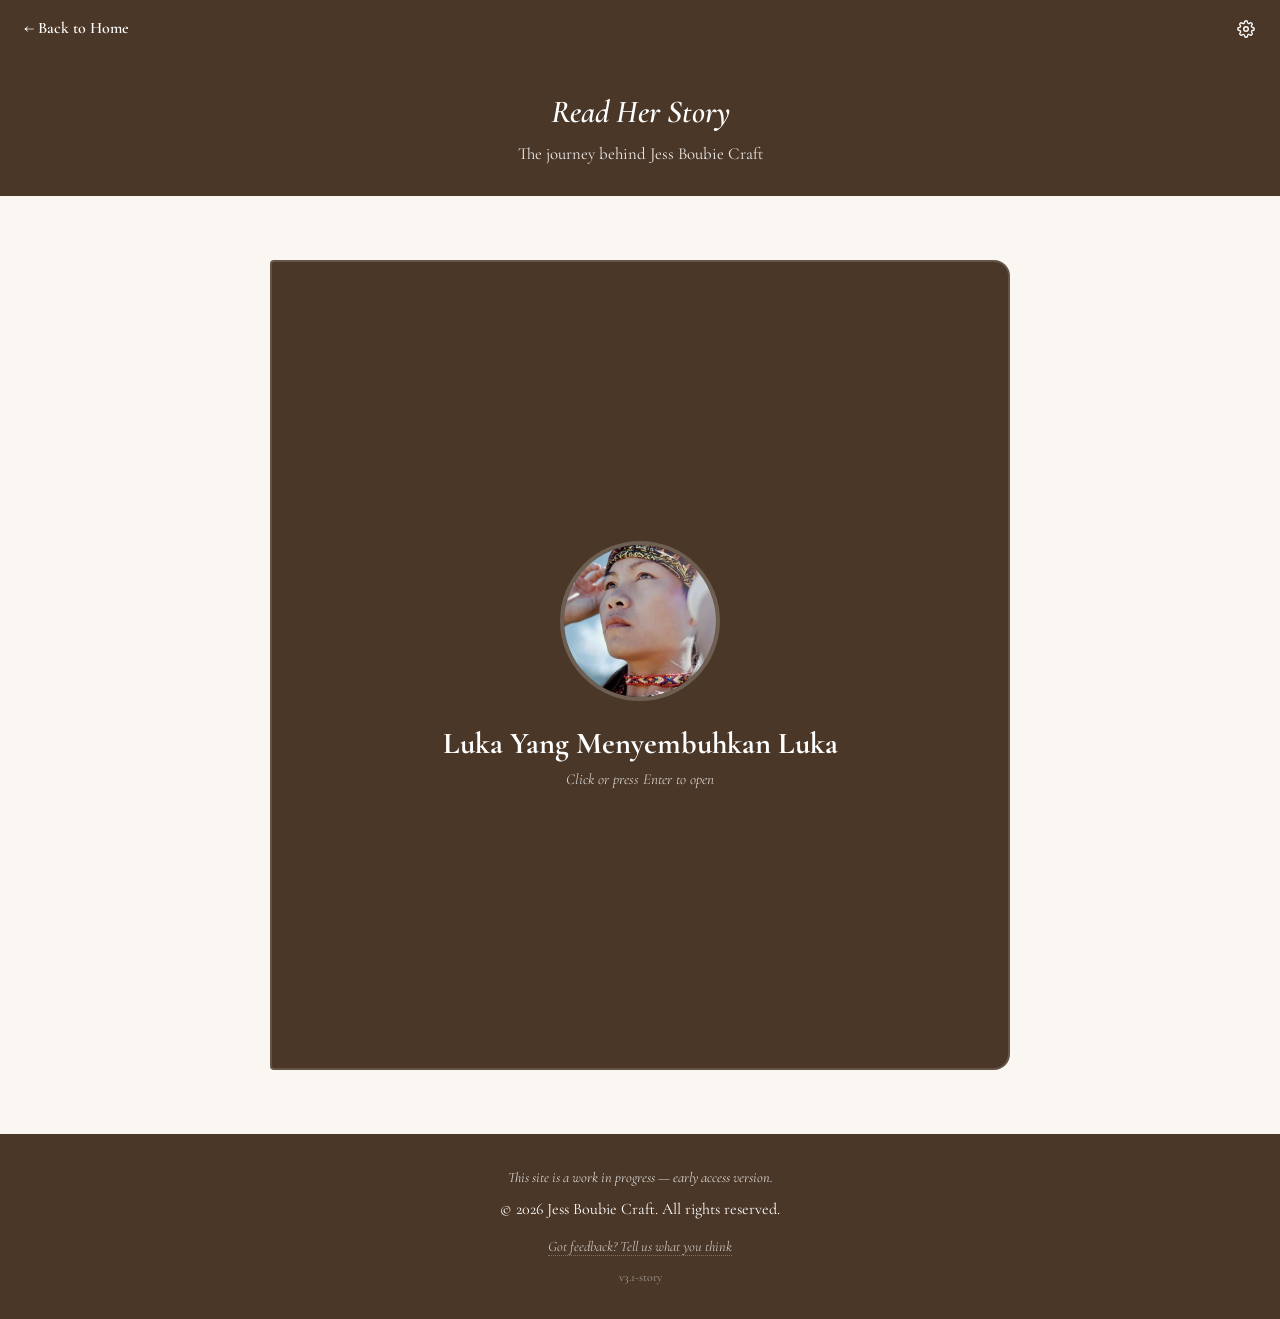
==== commit 7b59d750: "Accidentally removed page feature - Story UI bug fix attempt" ====
--- a/story.html
+++ b/story.html
@@ -103,7 +103,6 @@
                     <div class="settings-panel__group">
                         <button class="reader-btn" id="chromeToggle" type="button" aria-pressed="true" title="Show / hide page header &amp; footer">Chrome</button>
                         <button class="reader-btn" id="zenToggle" type="button" aria-pressed="false" title="Zen reading mode">Zen</button>
-                        <button class="reader-btn" id="pageModeToggle" type="button" aria-pressed="false" title="Scroll vs. page-by-page mode">Pages</button>
                     </div>
                     <button class="reader-btn" id="comfyToggle" type="button" aria-pressed="false" title="Comfy reading preset">Comfy</button>
                     <div class="settings-panel__group text-size-group" role="group" aria-label="Text size">
@@ -174,22 +173,6 @@
                         <svg viewBox="0 0 24 24" aria-hidden="true" focusable="false">
                             <line x1="4" y1="4" x2="20" y2="20" stroke="currentColor" stroke-width="2.5" stroke-linecap="round"/>
                             <line x1="20" y1="4" x2="4" y2="20" stroke="currentColor" stroke-width="2.5" stroke-linecap="round"/>
-                        </svg>
-                    </button>
-
-                    <!--
-                        Page-flip navigation. Hidden by default; only shown
-                        when the reader is in page-by-page mode. Default
-                        scrolling mode never touches these.
-                    -->
-                    <button class="page-nav page-nav--prev" id="pagePrev" type="button" aria-label="Previous page" hidden>
-                        <svg viewBox="0 0 24 24" aria-hidden="true" focusable="false">
-                            <polyline points="15 4 8 12 15 20" fill="none" stroke="currentColor" stroke-width="2.5" stroke-linecap="round" stroke-linejoin="round"/>
-                        </svg>
-                    </button>
-                    <button class="page-nav page-nav--next" id="pageNext" type="button" aria-label="Next page" hidden>
-                        <svg viewBox="0 0 24 24" aria-hidden="true" focusable="false">
-                            <polyline points="9 4 16 12 9 20" fill="none" stroke="currentColor" stroke-width="2.5" stroke-linecap="round" stroke-linejoin="round"/>
                         </svg>
                     </button>
 
@@ -877,6 +860,8 @@
                             <p class="author-reveal__sub">Inspired by the real life story of Jess Boubie</p>
                         </section>
 
+                        <p class="swipe-hint" aria-hidden="true">Swipe up to continue reading</p>
+
                     </div>
                 </div>
             </div>
--- a/style.css
+++ b/style.css
@@ -52,17 +52,12 @@
 /* 2. FONT CHANGE */
 /* ============================================= */
 body {
-    /* The comma-separated list is a fallback CHAIN, evaluated left to
-       right. Python analogy: it's like a try/except stack —
-       try: use_font('Cormorant Garamond')
-       except FontNotAvailable: use_font('serif')  # the browser's default
-       If the Google Fonts request ever fails (offline, blocked, etc.),
-       the page doesn't break — it just falls back to a generic serif. */
     font-family: 'Cormorant Garamond', serif;
     line-height: 1.6;
     color: var(--color-text);
     background-color: var(--color-bg);
-    overflow-x: hidden; /* safety seal: nothing is allowed to poke out sideways */
+    overflow-x: hidden;
+    overflow-y: auto;
 }
 
 
--- a/story.css
+++ b/story.css
@@ -195,6 +195,7 @@
     position: relative;
     width: 100%;
     aspect-ratio: 3 / 4;
+    max-height: 90vh;
     transform-style: preserve-3d;
 }
 
@@ -773,89 +774,7 @@
 .zen.text-small .book-pages p { font-size: 0.95rem; line-height: 1.85; }
 .zen.text-large .book-pages p { font-size: 1.5rem;  line-height: 2.1; }
 
-/* --- 10d. Page-by-page mode ---------------------- */
-/*
-    When active, the continuous scroll inside .book-pages is replaced by a
-    horizontal track of full-size "pages" (built by story.js). The viewport
-    clips to a single page and prev/next buttons (and swipe / arrow keys)
-    flip between them. Reverting removes the track and restores the
-    original children untouched.
-*/
-.page-mode .book-pages {
-    overflow: hidden;
-    /* Zero the reading padding here so each .page can own its own padding
-       and use the full interior height for content. Applies over both the
-       default and the zen .book-pages padding. */
-    padding: 0;
-}
-
-.pages-track {
-    display: flex;
-    height: 100%;
-    transition: transform 0.4s ease;
-}
-
-.page-mode .book-pages p:first-child {
-    margin-top: 0; /* offset from .book-pages no longer wanted here */
-}
-
-.page {
-    flex: 0 0 100%;
-    height: 100%;
-    overflow: hidden; /* a page is one screen; content never spills */
-    padding: 2rem 2rem 2.25rem;
-    -webkit-overflow-scrolling: touch;
-}
-
-/* Floating page-flip buttons, only visible in page mode. */
-.page-nav {
-    position: absolute;
-    top: 50%;
-    transform: translateY(-50%);
-    z-index: 3;
-    width: 2.5rem;
-    height: 2.5rem;
-    border: none;
-    border-radius: 50%;
-    background: rgba(139, 94, 52, 0.15);
-    color: var(--color-primary);
-    display: flex;
-    align-items: center;
-    justify-content: center;
-    cursor: pointer;
-    transition: background-color 0.2s, opacity 0.2s;
-}
-
-.page-nav:hover,
-.page-nav:focus-visible {
-    background: rgba(139, 94, 52, 0.3);
-    outline: 2px solid var(--color-accent);
-    outline-offset: 2px;
-}
-
-.page-nav:disabled {
-    opacity: 0.25;
-    cursor: not-allowed;
-}
-
-.page-nav svg {
-    width: 1.25rem;
-    height: 1.25rem;
-}
-
-.page-nav[hidden] { display: none; }
-
-.page-nav--prev { left: 0.75rem; }
-.page-nav--next { right: 0.75rem; }
-
-@media (max-width: 700px) {
-    .page { padding: 1.25rem 1.5rem 1.5rem; }
-    .page-nav { width: 2rem; height: 2rem; }
-    .page-nav--prev { left: 0.4rem; }
-    .page-nav--next { right: 0.4rem; }
-}
-
-/* --- 10e. Author reveal (end-of-read note) ------ */
+/* --- 10d. Author reveal (end-of-read note) ------ */
 /*
     Lives at the very end of .book-pages, so it's only seen once the
     reader has finished the entire text. Styled as a warm closing note
@@ -891,6 +810,18 @@
 
 @media (max-width: 700px) {
     .author-reveal { margin-top: 3rem; padding-top: 2rem; }
+}
+
+/* ============================================= */
+/* 10d. SWIPE HINT                                */
+/* ============================================= */
+.swipe-hint {
+    text-align: center;
+    padding: 2.5rem 1rem 1.5rem;
+    font-size: 0.85rem;
+    font-style: italic;
+    color: var(--color-text);
+    opacity: 0.35;
 }
 
 /* ============================================= */
@@ -1003,15 +934,6 @@
 }
 .dark-mode .author-reveal__line {
     color: var(--color-accent);
-}
-
-.dark-mode .page-nav {
-    background: rgba(201, 168, 124, 0.15);
-    color: var(--color-accent);
-}
-.dark-mode .page-nav:hover,
-.dark-mode .page-nav:focus-visible {
-    background: rgba(201, 168, 124, 0.3);
 }
 
 /*
@@ -1128,9 +1050,4 @@
     .book-pages p {
         font-size: 1.15rem;
     }
-
-    /* Wider side padding on pages in page mode so arrows sit further from text. */
-    .page-mode .page {
-        padding: 2.5rem 3.5rem 2.75rem;
-    }
-}
+}
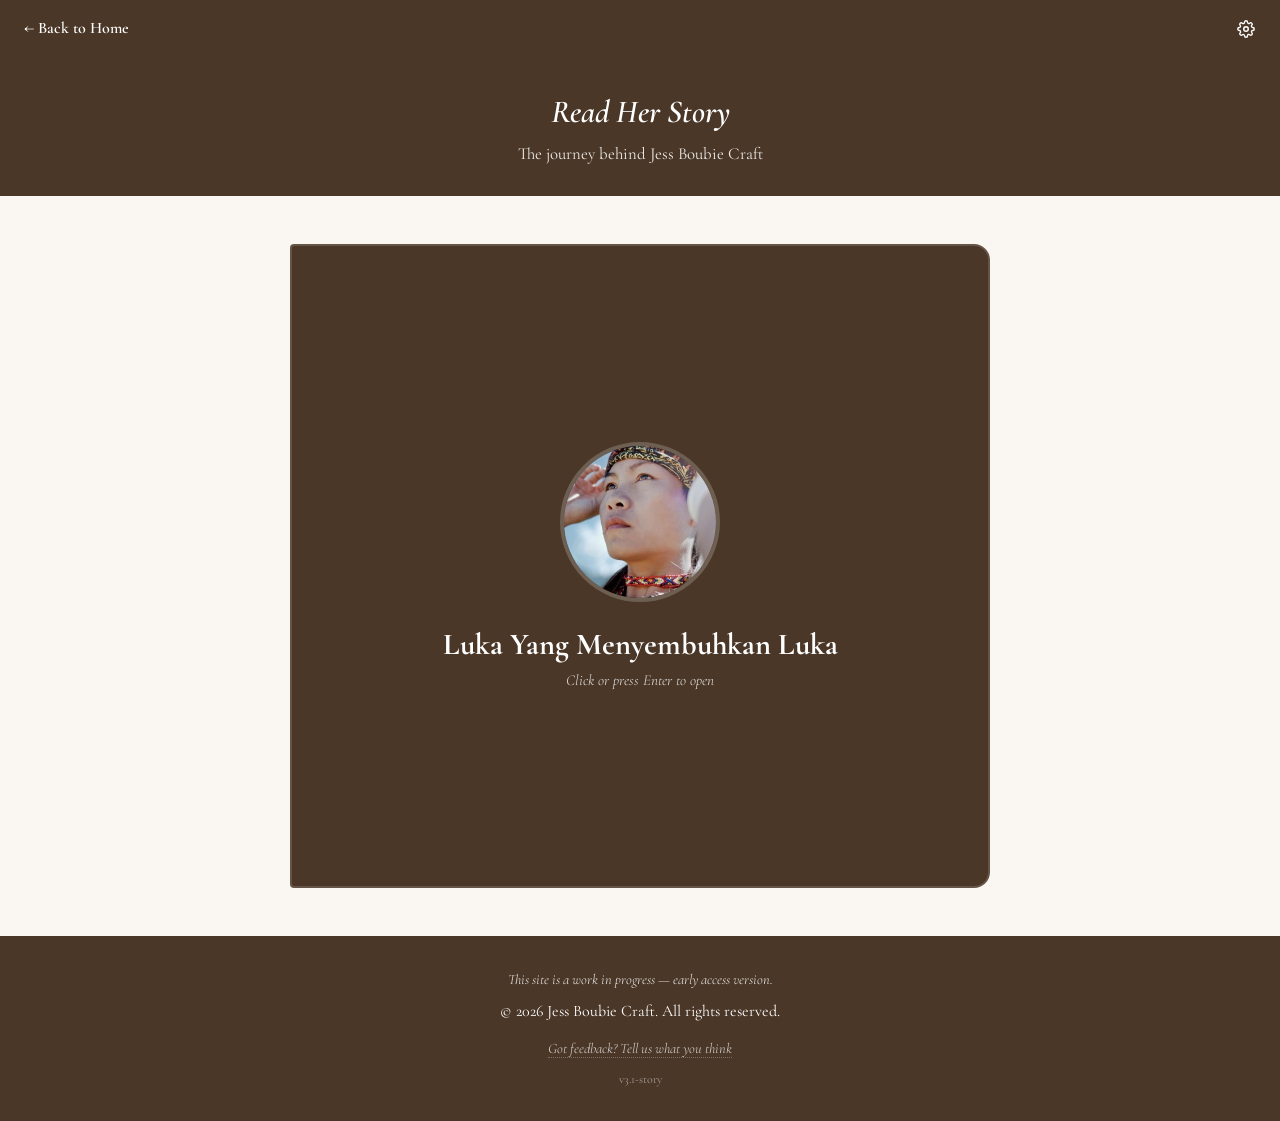
==== commit f7b6114c: "v3.5 Story UI Bug fixes - Removed page" ====
--- a/story.html
+++ b/story.html
@@ -860,7 +860,7 @@
                             <p class="author-reveal__sub">Inspired by the real life story of Jess Boubie</p>
                         </section>
 
-                        <p class="swipe-hint" aria-hidden="true">Swipe up to continue reading</p>
+                        <p class="swipe-hint" aria-hidden="true">Swipe to turn page &#8596;</p>
 
                     </div>
                 </div>
--- a/story.css
+++ b/story.css
@@ -157,7 +157,7 @@
     flex-direction: column;
     align-items: center;
     justify-content: flex-start;
-    padding: 2rem 1rem;
+    padding: 1.5rem 1rem;
 }
 
 /* ============================================= */
@@ -195,7 +195,12 @@
     position: relative;
     width: 100%;
     aspect-ratio: 3 / 4;
-    max-height: 90vh;
+    /*
+        Constrain the book's height so the full cover card is always visible
+        within the viewport. We subtract roughly the header, nav, story-main
+        padding, and footer so the book never overflows the flex layout.
+    */
+    max-height: min(90vh, calc(100vh - 16rem));
     transform-style: preserve-3d;
 }
 
@@ -332,6 +337,7 @@
 
     overflow: hidden; /* the inner .book-pages handles scrolling, not this box */
     display: flex;
+    flex-direction: column;
 }
 
 .book-close {
@@ -367,7 +373,11 @@
 
 .book-pages {
     flex: 1;
-    overflow-y: auto; /* continuous scroll inside the book, not the whole page */
+    min-height: 0; /* prevent flex child's implicit min-height from blocking scroll */
+    overflow-y: auto;
+    -webkit-overflow-scrolling: touch; /* smooth momentum scroll on iOS */
+    touch-action: pan-y; /* let vertical swipes scroll — horizontal passes through to body */
+    overscroll-behavior: contain; /* prevent scroll chaining to the body */
     padding: 2rem;
 
     /*
@@ -588,16 +598,18 @@
     }
 
     .book-stage {
-        margin: 0.5rem auto;
+        margin: 0.25rem auto;
+        width: 100%;
     }
 
     .book {
         /*
-            A slightly shorter ratio on small screens keeps most of the book
-            visible without forcing the user to scroll the whole page before
-            they can tap the cover. The text still scrolls inside .book-pages.
+            On mobile, a slightly shorter ratio so the reading area inside
+            is taller. The book still reads as portrait, but the interior
+            gets more vertical space for comfortable scrolling.
         */
         aspect-ratio: 4 / 5;
+        max-height: min(90vh, calc(100vh - 10rem));
     }
 
     .book-cover {
@@ -821,7 +833,12 @@
     font-size: 0.85rem;
     font-style: italic;
     color: var(--color-text);
-    opacity: 0.35;
+    opacity: 0.4;
+    transition: opacity 0.8s ease;
+}
+
+.swipe-hint--hidden {
+    opacity: 0;
 }
 
 /* ============================================= */
@@ -923,10 +940,10 @@
 .dark-mode .icon-sun { display: block; }
 
 /*
-    Dark mode tweaks for the new reader features. The reader controls and
+    Dark mode tweaks for the reader features. The reader controls and
     theme toggle already live on the dark sticky nav, so they need no
-    override. The author-reveal and page-nav use --color-primary which
-    becomes very dark in dark mode; nudge them to the brass accent for
+    override. The author-reveal uses --color-primary which
+    becomes very dark in dark mode; nudge it to the brass accent for
     readable contrast on the dark reading surface.
 */
 .dark-mode .author-reveal {
@@ -1036,11 +1053,16 @@
 @media (min-width: 901px) {
     /* Constrain the reading column and center it. */
     .story-main {
-        padding: 3rem 2rem;
+        padding: 2rem 2rem;
+        justify-content: center; /* vertically center the book card */
     }
 
     .book-stage {
-        max-width: 740px;
+        max-width: 700px;
+    }
+
+    .book {
+        aspect-ratio: 3 / 4;
     }
 
     .book-pages {
